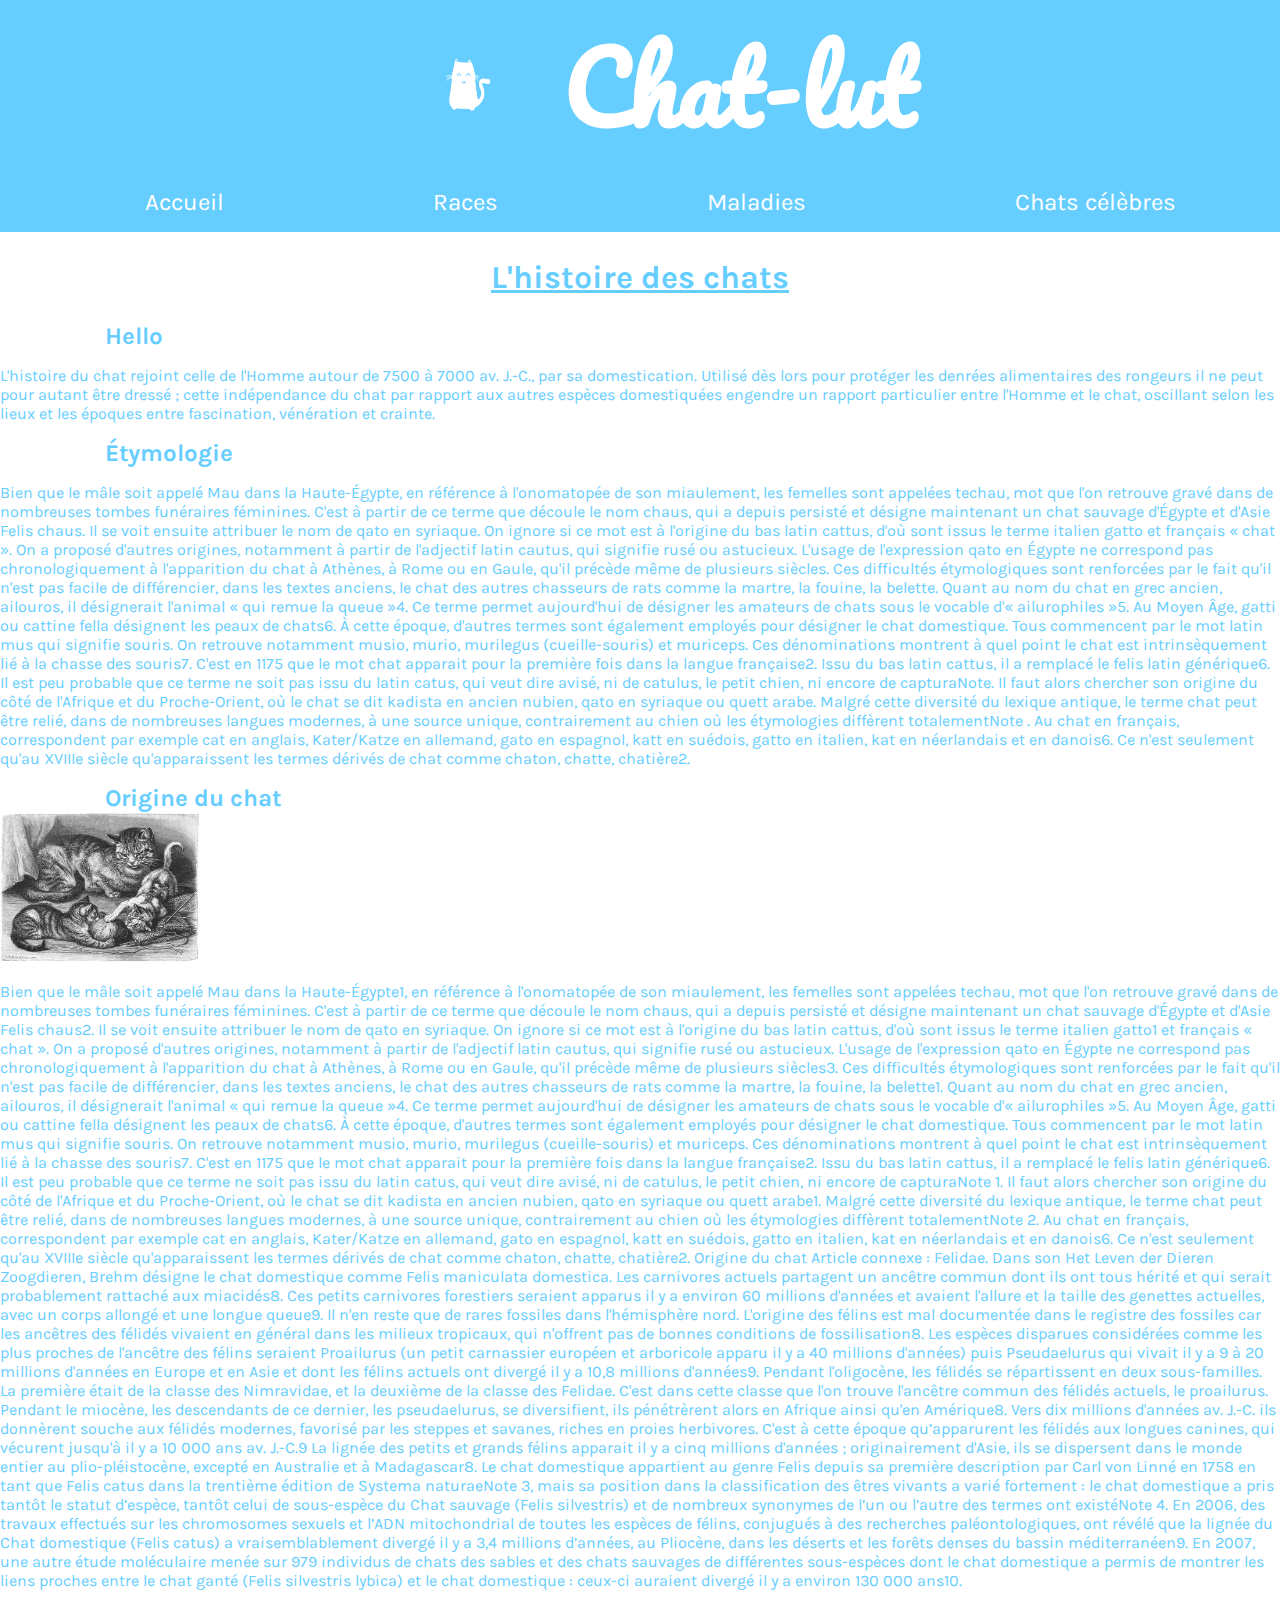
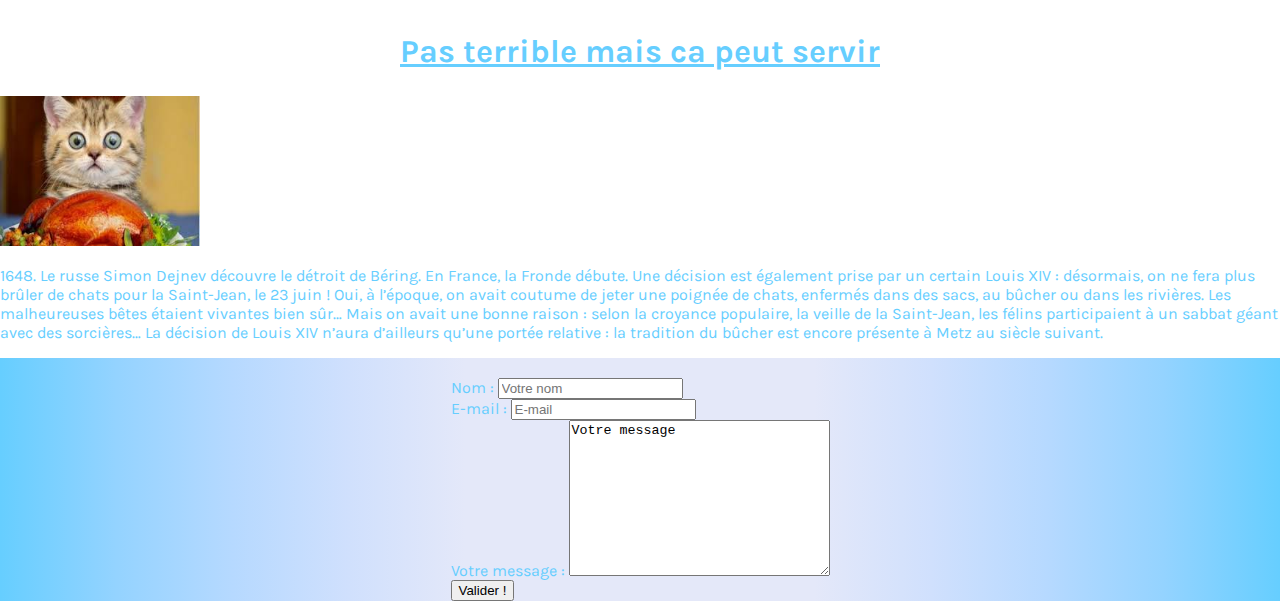
==== page-1.html @ 465e47fc "Working home" ====
<!DOCTYPE html>
<html lang="en">

<head>
    <meta charset="UTF-8">
    <meta name="viewport" content="width=device-width, initial-scale=1.0">
    <meta http-equiv="X-UA-Compatible" content="ie=edge">
    <title>Chat-lut Histoire</title>
    <link rel="stylesheet" href="main.css">
    <link href="https://fonts.googleapis.com/css?family=Karla|Pacifico" rel="stylesheet">
</head>

<body>

    <header>
        <div>
            <img src="images/banner.gif" alt="Chat qui dance">
        </div>
        <h1>Chat-lut</h1>
    </header>

    <nav>
        <ul class="menu">
            <li><a href="index.html">Accueil</a></li>
            <li><a href="page-2.html">Races</a></li>
            <li><a href="page-3.html">Maladies</a></li>
            <li><a href="page-4.html">Chats célèbres</a></li>
        </ul>
    </nav>

    <main class="main-page-1">
        <article>
            <h2>L'histoire des chats</h2>
            <h3>Hello</h3>
            <p>L'histoire du chat rejoint celle de l'Homme autour de 7500 à 7000 av. J.-C., par sa domestication.
                Utilisé dès lors pour protéger les denrées alimentaires des rongeurs il ne peut pour autant être dressé
                ; cette indépendance du chat par rapport aux autres espèces domestiquées engendre un rapport
                particulier entre l'Homme et le chat, oscillant selon les lieux et les époques entre fascination,
                vénération et crainte.</p>


            <h3>Étymologie</h3>
            <p>Bien que le mâle soit appelé Mau dans la Haute-Égypte, en référence à l'onomatopée de son miaulement,
                les femelles sont appelées techau, mot que l'on retrouve gravé dans de nombreuses tombes funéraires
                féminines. C'est à partir de ce terme que découle le nom chaus, qui a depuis persisté et désigne
                maintenant un chat sauvage d'Égypte et d'Asie Felis chaus.

                Il se voit ensuite attribuer le nom de qato en syriaque. On ignore si ce mot est à l'origine du bas
                latin cattus, d'où sont issus le terme italien gatto et français « chat ». On a proposé d'autres
                origines, notamment à partir de l'adjectif latin cautus, qui signifie rusé ou astucieux. L'usage de
                l'expression qato en Égypte ne correspond pas chronologiquement à l'apparition du chat à Athènes, à
                Rome ou en Gaule, qu'il précède même de plusieurs siècles. Ces difficultés étymologiques sont
                renforcées par le fait qu'il n'est pas facile de différencier, dans les textes anciens, le chat des
                autres chasseurs de rats comme la martre, la fouine, la belette.

                Quant au nom du chat en grec ancien, ailouros, il désignerait l'animal « qui remue la queue »4. Ce
                terme permet aujourd'hui de désigner les amateurs de chats sous le vocable d'« ailurophiles »5.

                Au Moyen Âge, gatti ou cattine fella désignent les peaux de chats6. À cette époque, d'autres termes
                sont également employés pour désigner le chat domestique. Tous commencent par le mot latin mus qui
                signifie souris. On retrouve notamment musio, murio, murilegus (cueille-souris) et muriceps. Ces
                dénominations montrent à quel point le chat est intrinsèquement lié à la chasse des souris7.

                C'est en 1175 que le mot chat apparait pour la première fois dans la langue française2. Issu du bas
                latin cattus, il a remplacé le felis latin générique6. Il est peu probable que ce terme ne soit pas
                issu du latin catus, qui veut dire avisé, ni de catulus, le petit chien, ni encore de capturaNote. Il
                faut alors chercher son origine du côté de l'Afrique et du Proche-Orient, où le chat se dit kadista en
                ancien nubien, qato en syriaque ou quett arabe.

                Malgré cette diversité du lexique antique, le terme chat peut être relié, dans de nombreuses langues
                modernes, à une source unique, contrairement au chien où les étymologies diffèrent totalementNote . Au
                chat en français, correspondent par exemple cat en anglais, Kater/Katze en allemand, gato en espagnol,
                katt en suédois, gatto en italien, kat en néerlandais et en danois6. Ce n'est seulement qu'au XVIIIe
                siècle qu'apparaissent les termes dérivés de chat comme chaton, chatte, chatière2. </p>


            <h3>Origine du chat</h3> <img src="images/origine-du-chat.jpg" alt="Les origine du chat">
            <p>Bien que le mâle soit appelé Mau dans la Haute-Égypte1, en référence à l'onomatopée de son miaulement,
                les femelles sont appelées techau, mot que l'on retrouve gravé dans de nombreuses tombes funéraires
                féminines. C'est à partir de ce terme que découle le nom chaus, qui a depuis persisté et désigne
                maintenant un chat sauvage d'Égypte et d'Asie Felis chaus2.

                Il se voit ensuite attribuer le nom de qato en syriaque. On ignore si ce mot est à l'origine du bas
                latin cattus, d'où sont issus le terme italien gatto1 et français « chat ». On a proposé d'autres
                origines, notamment à partir de l'adjectif latin cautus, qui signifie rusé ou astucieux. L'usage de
                l'expression qato en Égypte ne correspond pas chronologiquement à l'apparition du chat à Athènes, à
                Rome ou en Gaule, qu'il précède même de plusieurs siècles3. Ces difficultés étymologiques sont
                renforcées par le fait qu'il n'est pas facile de différencier, dans les textes anciens, le chat des
                autres chasseurs de rats comme la martre, la fouine, la belette1.

                Quant au nom du chat en grec ancien, ailouros, il désignerait l'animal « qui remue la queue »4. Ce
                terme permet aujourd'hui de désigner les amateurs de chats sous le vocable d'« ailurophiles »5.

                Au Moyen Âge, gatti ou cattine fella désignent les peaux de chats6. À cette époque, d'autres termes
                sont également employés pour désigner le chat domestique. Tous commencent par le mot latin mus qui
                signifie souris. On retrouve notamment musio, murio, murilegus (cueille-souris) et muriceps. Ces
                dénominations montrent à quel point le chat est intrinsèquement lié à la chasse des souris7.

                C'est en 1175 que le mot chat apparait pour la première fois dans la langue française2. Issu du bas
                latin cattus, il a remplacé le felis latin générique6. Il est peu probable que ce terme ne soit pas
                issu du latin catus, qui veut dire avisé, ni de catulus, le petit chien, ni encore de capturaNote 1. Il
                faut alors chercher son origine du côté de l'Afrique et du Proche-Orient, où le chat se dit kadista en
                ancien nubien, qato en syriaque ou quett arabe1.

                Malgré cette diversité du lexique antique, le terme chat peut être relié, dans de nombreuses langues
                modernes, à une source unique, contrairement au chien où les étymologies diffèrent totalementNote 2. Au
                chat en français, correspondent par exemple cat en anglais, Kater/Katze en allemand, gato en espagnol,
                katt en suédois, gatto en italien, kat en néerlandais et en danois6. Ce n'est seulement qu'au XVIIIe
                siècle qu'apparaissent les termes dérivés de chat comme chaton, chatte, chatière2.
                Origine du chat
                Article connexe : Felidae.
                Dans son Het Leven der Dieren Zoogdieren, Brehm désigne le chat domestique comme Felis maniculata
                domestica.

                Les carnivores actuels partagent un ancêtre commun dont ils ont tous hérité et qui serait probablement
                rattaché aux miacidés8. Ces petits carnivores forestiers seraient apparus il y a environ 60 millions
                d'années et avaient l'allure et la taille des genettes actuelles, avec un corps allongé et une longue
                queue9. Il n'en reste que de rares fossiles dans l'hémisphère nord.

                L'origine des félins est mal documentée dans le registre des fossiles car les ancêtres des félidés
                vivaient en général dans les milieux tropicaux, qui n'offrent pas de bonnes conditions de
                fossilisation8. Les espèces disparues considérées comme les plus proches de l'ancêtre des félins
                seraient Proailurus (un petit carnassier européen et arboricole apparu il y a 40 millions d'années)
                puis Pseudaelurus qui vivait il y a 9 à 20 millions d'années en Europe et en Asie et dont les félins
                actuels ont divergé il y a 10,8 millions d'années9.

                Pendant l'oligocène, les félidés se répartissent en deux sous-familles. La première était de la classe
                des Nimravidae, et la deuxième de la classe des Felidae. C'est dans cette classe que l'on trouve
                l'ancêtre commun des félidés actuels, le proailurus. Pendant le miocène, les descendants de ce dernier,
                les pseudaelurus, se diversifient, ils pénétrèrent alors en Afrique ainsi qu'en Amérique8.

                Vers dix millions d'années av. J.-C. ils donnèrent souche aux félidés modernes, favorisé par les
                steppes et savanes, riches en proies herbivores. C'est à cette époque qu’apparurent les félidés aux
                longues canines, qui vécurent jusqu'à il y a 10 000 ans av. J.-C.9 La lignée des petits et grands
                félins apparait il y a cinq millions d'années ; originairement d'Asie, ils se dispersent dans le monde
                entier au plio-pléistocène, excepté en Australie et à Madagascar8.

                Le chat domestique appartient au genre Felis depuis sa première description par Carl von Linné en 1758
                en tant que Felis catus dans la trentième édition de Systema naturaeNote 3, mais sa position dans la
                classification des êtres vivants a varié fortement : le chat domestique a pris tantôt le statut
                d’espèce, tantôt celui de sous-espèce du Chat sauvage (Felis silvestris) et de nombreux synonymes de
                l’un ou l’autre des termes ont existéNote 4.

                En 2006, des travaux effectués sur les chromosomes sexuels et l’ADN mitochondrial de toutes les espèces
                de félins, conjugués à des recherches paléontologiques, ont révélé que la lignée du Chat domestique
                (Felis catus) a vraisemblablement divergé il y a 3,4 millions d’années, au Pliocène, dans les déserts
                et les forêts denses du bassin méditerranéen9. En 2007, une autre étude moléculaire menée sur 979
                individus de chats des sables et des chats sauvages de différentes sous-espèces dont le chat domestique
                a permis de montrer les liens proches entre le chat ganté (Felis silvestris lybica) et le chat
                domestique : ceux-ci auraient divergé il y a environ 130 000 ans10.</p>
        </article>
        <aside>
            <h2>Pas terrible mais ca peut servir</h2>
            <img src="images/Suprise.jpeg" alt="Chat surpris">
            <p>1648. Le russe Simon Dejnev découvre le détroit de Béring. En France, la Fronde débute. Une décision est
                également prise par un certain Louis XIV : désormais, on ne fera plus brûler de chats pour la
                Saint-Jean, le 23 juin !

                Oui, à l’époque, on avait coutume de jeter une poignée de chats, enfermés dans des sacs, au bûcher ou
                dans les rivières. Les malheureuses bêtes étaient vivantes bien sûr… Mais on avait une bonne raison :
                selon la croyance populaire, la veille de la Saint-Jean, les félins participaient à un sabbat géant
                avec des sorcières… La décision de Louis XIV n’aura d’ailleurs qu’une portée relative : la tradition du
                bûcher est encore présente à Metz au siècle suivant.</p>
        </aside>
    </main>

    <footer>
        <form action="contact">

            <div>
                <label for="name">Nom :</label>
                <input type="text" id="name" placeholder="Votre nom" required>
            </div>

            <div>
                <label for="email">E-mail :</label>
                <input type="text" id="email" placeholder="E-mail" required>
            </div>

            <div>
                <label for="text">Votre message :</label>
                <textarea name="" id="text" cols="30" rows="10">Votre message</textarea>
            </div>

            <div>
                <input type="button" value="Valider !">
            </div>

        </form>

    </footer>

</body>

</html>
---- main.css ----
@import 'base.css';
@import 'layout.css';
@import 'head.css';
@import 'index.css';
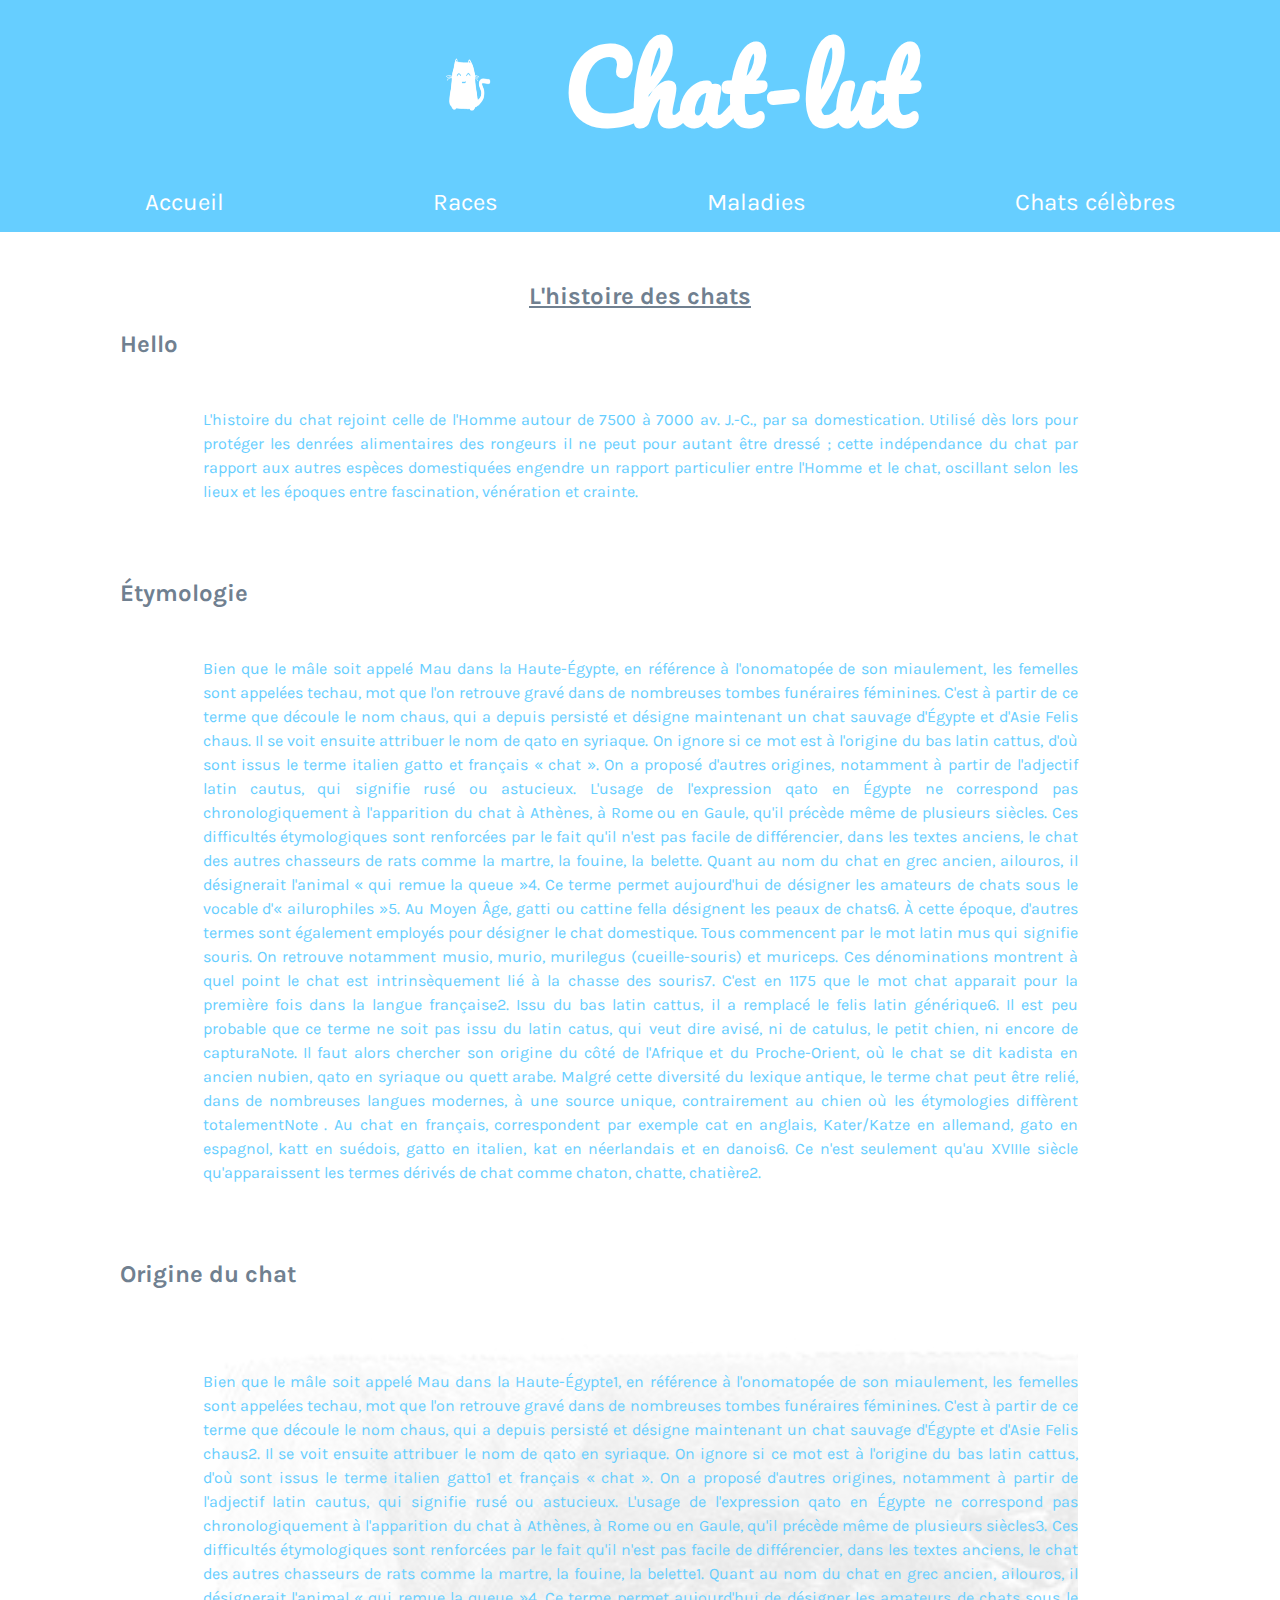
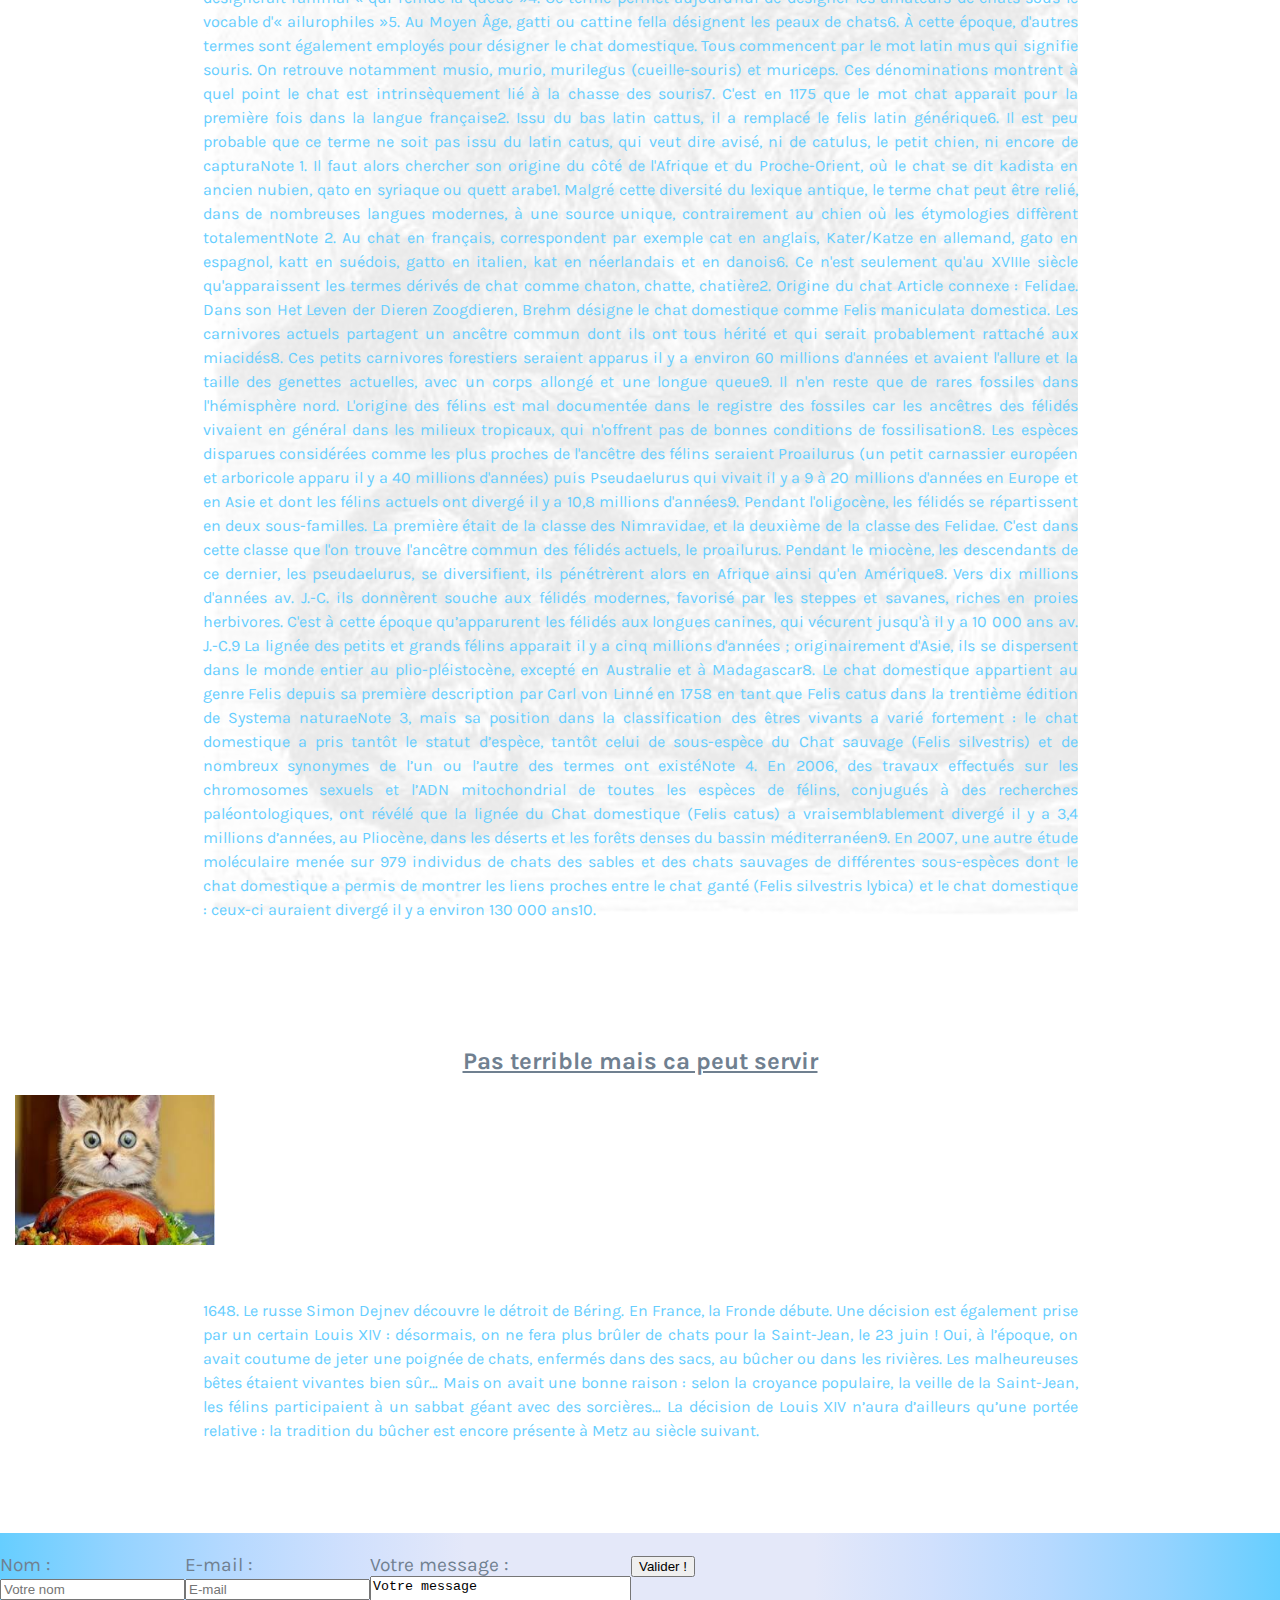
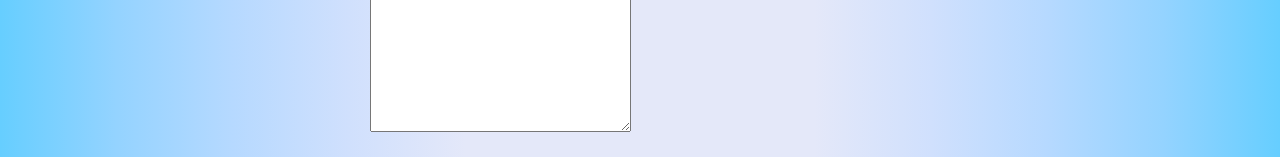
==== commit d7322f43: "story" ====
--- a/page-1.html
+++ b/page-1.html
@@ -74,81 +74,105 @@
                 siècle qu'apparaissent les termes dérivés de chat comme chaton, chatte, chatière2. </p>
 
 
-            <h3>Origine du chat</h3> <img src="images/origine-du-chat.jpg" alt="Les origine du chat">
-            <p>Bien que le mâle soit appelé Mau dans la Haute-Égypte1, en référence à l'onomatopée de son miaulement,
-                les femelles sont appelées techau, mot que l'on retrouve gravé dans de nombreuses tombes funéraires
-                féminines. C'est à partir de ce terme que découle le nom chaus, qui a depuis persisté et désigne
-                maintenant un chat sauvage d'Égypte et d'Asie Felis chaus2.
-
-                Il se voit ensuite attribuer le nom de qato en syriaque. On ignore si ce mot est à l'origine du bas
-                latin cattus, d'où sont issus le terme italien gatto1 et français « chat ». On a proposé d'autres
-                origines, notamment à partir de l'adjectif latin cautus, qui signifie rusé ou astucieux. L'usage de
-                l'expression qato en Égypte ne correspond pas chronologiquement à l'apparition du chat à Athènes, à
-                Rome ou en Gaule, qu'il précède même de plusieurs siècles3. Ces difficultés étymologiques sont
-                renforcées par le fait qu'il n'est pas facile de différencier, dans les textes anciens, le chat des
-                autres chasseurs de rats comme la martre, la fouine, la belette1.
-
-                Quant au nom du chat en grec ancien, ailouros, il désignerait l'animal « qui remue la queue »4. Ce
-                terme permet aujourd'hui de désigner les amateurs de chats sous le vocable d'« ailurophiles »5.
-
-                Au Moyen Âge, gatti ou cattine fella désignent les peaux de chats6. À cette époque, d'autres termes
-                sont également employés pour désigner le chat domestique. Tous commencent par le mot latin mus qui
-                signifie souris. On retrouve notamment musio, murio, murilegus (cueille-souris) et muriceps. Ces
-                dénominations montrent à quel point le chat est intrinsèquement lié à la chasse des souris7.
-
-                C'est en 1175 que le mot chat apparait pour la première fois dans la langue française2. Issu du bas
-                latin cattus, il a remplacé le felis latin générique6. Il est peu probable que ce terme ne soit pas
-                issu du latin catus, qui veut dire avisé, ni de catulus, le petit chien, ni encore de capturaNote 1. Il
-                faut alors chercher son origine du côté de l'Afrique et du Proche-Orient, où le chat se dit kadista en
-                ancien nubien, qato en syriaque ou quett arabe1.
-
-                Malgré cette diversité du lexique antique, le terme chat peut être relié, dans de nombreuses langues
-                modernes, à une source unique, contrairement au chien où les étymologies diffèrent totalementNote 2. Au
-                chat en français, correspondent par exemple cat en anglais, Kater/Katze en allemand, gato en espagnol,
-                katt en suédois, gatto en italien, kat en néerlandais et en danois6. Ce n'est seulement qu'au XVIIIe
-                siècle qu'apparaissent les termes dérivés de chat comme chaton, chatte, chatière2.
-                Origine du chat
-                Article connexe : Felidae.
-                Dans son Het Leven der Dieren Zoogdieren, Brehm désigne le chat domestique comme Felis maniculata
-                domestica.
-
-                Les carnivores actuels partagent un ancêtre commun dont ils ont tous hérité et qui serait probablement
-                rattaché aux miacidés8. Ces petits carnivores forestiers seraient apparus il y a environ 60 millions
-                d'années et avaient l'allure et la taille des genettes actuelles, avec un corps allongé et une longue
-                queue9. Il n'en reste que de rares fossiles dans l'hémisphère nord.
-
-                L'origine des félins est mal documentée dans le registre des fossiles car les ancêtres des félidés
-                vivaient en général dans les milieux tropicaux, qui n'offrent pas de bonnes conditions de
-                fossilisation8. Les espèces disparues considérées comme les plus proches de l'ancêtre des félins
-                seraient Proailurus (un petit carnassier européen et arboricole apparu il y a 40 millions d'années)
-                puis Pseudaelurus qui vivait il y a 9 à 20 millions d'années en Europe et en Asie et dont les félins
-                actuels ont divergé il y a 10,8 millions d'années9.
-
-                Pendant l'oligocène, les félidés se répartissent en deux sous-familles. La première était de la classe
-                des Nimravidae, et la deuxième de la classe des Felidae. C'est dans cette classe que l'on trouve
-                l'ancêtre commun des félidés actuels, le proailurus. Pendant le miocène, les descendants de ce dernier,
-                les pseudaelurus, se diversifient, ils pénétrèrent alors en Afrique ainsi qu'en Amérique8.
-
-                Vers dix millions d'années av. J.-C. ils donnèrent souche aux félidés modernes, favorisé par les
-                steppes et savanes, riches en proies herbivores. C'est à cette époque qu’apparurent les félidés aux
-                longues canines, qui vécurent jusqu'à il y a 10 000 ans av. J.-C.9 La lignée des petits et grands
-                félins apparait il y a cinq millions d'années ; originairement d'Asie, ils se dispersent dans le monde
-                entier au plio-pléistocène, excepté en Australie et à Madagascar8.
-
-                Le chat domestique appartient au genre Felis depuis sa première description par Carl von Linné en 1758
-                en tant que Felis catus dans la trentième édition de Systema naturaeNote 3, mais sa position dans la
-                classification des êtres vivants a varié fortement : le chat domestique a pris tantôt le statut
-                d’espèce, tantôt celui de sous-espèce du Chat sauvage (Felis silvestris) et de nombreux synonymes de
-                l’un ou l’autre des termes ont existéNote 4.
-
-                En 2006, des travaux effectués sur les chromosomes sexuels et l’ADN mitochondrial de toutes les espèces
-                de félins, conjugués à des recherches paléontologiques, ont révélé que la lignée du Chat domestique
-                (Felis catus) a vraisemblablement divergé il y a 3,4 millions d’années, au Pliocène, dans les déserts
-                et les forêts denses du bassin méditerranéen9. En 2007, une autre étude moléculaire menée sur 979
-                individus de chats des sables et des chats sauvages de différentes sous-espèces dont le chat domestique
-                a permis de montrer les liens proches entre le chat ganté (Felis silvestris lybica) et le chat
-                domestique : ceux-ci auraient divergé il y a environ 130 000 ans10.</p>
+            <h3>Origine du chat</h3>
+            <div class="origin">
+                <p >Bien que le mâle soit appelé Mau dans la Haute-Égypte1, en référence à l'onomatopée
+                    de son miaulement,
+                    les femelles sont appelées techau, mot que l'on retrouve gravé dans de nombreuses tombes funéraires
+                    féminines. C'est à partir de ce terme que découle le nom chaus, qui a depuis persisté et désigne
+                    maintenant un chat sauvage d'Égypte et d'Asie Felis chaus2.
+
+                    Il se voit ensuite attribuer le nom de qato en syriaque. On ignore si ce mot est à l'origine du bas
+                    latin cattus, d'où sont issus le terme italien gatto1 et français « chat ». On a proposé d'autres
+                    origines, notamment à partir de l'adjectif latin cautus, qui signifie rusé ou astucieux. L'usage de
+                    l'expression qato en Égypte ne correspond pas chronologiquement à l'apparition du chat à Athènes, à
+                    Rome ou en Gaule, qu'il précède même de plusieurs siècles3. Ces difficultés étymologiques sont
+                    renforcées par le fait qu'il n'est pas facile de différencier, dans les textes anciens, le chat des
+                    autres chasseurs de rats comme la martre, la fouine, la belette1.
+
+                    Quant au nom du chat en grec ancien, ailouros, il désignerait l'animal « qui remue la queue »4. Ce
+                    terme permet aujourd'hui de désigner les amateurs de chats sous le vocable d'« ailurophiles »5.
+
+                    Au Moyen Âge, gatti ou cattine fella désignent les peaux de chats6. À cette époque, d'autres termes
+                    sont également employés pour désigner le chat domestique. Tous commencent par le mot latin mus qui
+                    signifie souris. On retrouve notamment musio, murio, murilegus (cueille-souris) et muriceps. Ces
+                    dénominations montrent à quel point le chat est intrinsèquement lié à la chasse des souris7.
+
+                    C'est en 1175 que le mot chat apparait pour la première fois dans la langue française2. Issu du bas
+                    latin cattus, il a remplacé le felis latin générique6. Il est peu probable que ce terme ne soit pas
+                    issu du latin catus, qui veut dire avisé, ni de catulus, le petit chien, ni encore de capturaNote
+                    1. Il
+                    faut alors chercher son origine du côté de l'Afrique et du Proche-Orient, où le chat se dit kadista
+                    en
+                    ancien nubien, qato en syriaque ou quett arabe1.
+
+                    Malgré cette diversité du lexique antique, le terme chat peut être relié, dans de nombreuses
+                    langues
+                    modernes, à une source unique, contrairement au chien où les étymologies diffèrent totalementNote
+                    2. Au
+                    chat en français, correspondent par exemple cat en anglais, Kater/Katze en allemand, gato en
+                    espagnol,
+                    katt en suédois, gatto en italien, kat en néerlandais et en danois6. Ce n'est seulement qu'au
+                    XVIIIe
+                    siècle qu'apparaissent les termes dérivés de chat comme chaton, chatte, chatière2.
+                    Origine du chat
+                    Article connexe : Felidae.
+                    Dans son Het Leven der Dieren Zoogdieren, Brehm désigne le chat domestique comme Felis maniculata
+                    domestica.
+
+                    Les carnivores actuels partagent un ancêtre commun dont ils ont tous hérité et qui serait
+                    probablement
+                    rattaché aux miacidés8. Ces petits carnivores forestiers seraient apparus il y a environ 60
+                    millions
+                    d'années et avaient l'allure et la taille des genettes actuelles, avec un corps allongé et une
+                    longue
+                    queue9. Il n'en reste que de rares fossiles dans l'hémisphère nord.
+
+                    L'origine des félins est mal documentée dans le registre des fossiles car les ancêtres des félidés
+                    vivaient en général dans les milieux tropicaux, qui n'offrent pas de bonnes conditions de
+                    fossilisation8. Les espèces disparues considérées comme les plus proches de l'ancêtre des félins
+                    seraient Proailurus (un petit carnassier européen et arboricole apparu il y a 40 millions d'années)
+                    puis Pseudaelurus qui vivait il y a 9 à 20 millions d'années en Europe et en Asie et dont les
+                    félins
+                    actuels ont divergé il y a 10,8 millions d'années9.
+
+                    Pendant l'oligocène, les félidés se répartissent en deux sous-familles. La première était de la
+                    classe
+                    des Nimravidae, et la deuxième de la classe des Felidae. C'est dans cette classe que l'on trouve
+                    l'ancêtre commun des félidés actuels, le proailurus. Pendant le miocène, les descendants de ce
+                    dernier,
+                    les pseudaelurus, se diversifient, ils pénétrèrent alors en Afrique ainsi qu'en Amérique8.
+
+                    Vers dix millions d'années av. J.-C. ils donnèrent souche aux félidés modernes, favorisé par les
+                    steppes et savanes, riches en proies herbivores. C'est à cette époque qu’apparurent les félidés aux
+                    longues canines, qui vécurent jusqu'à il y a 10 000 ans av. J.-C.9 La lignée des petits et grands
+                    félins apparait il y a cinq millions d'années ; originairement d'Asie, ils se dispersent dans le
+                    monde
+                    entier au plio-pléistocène, excepté en Australie et à Madagascar8.
+
+                    Le chat domestique appartient au genre Felis depuis sa première description par Carl von Linné en
+                    1758
+                    en tant que Felis catus dans la trentième édition de Systema naturaeNote 3, mais sa position dans
+                    la
+                    classification des êtres vivants a varié fortement : le chat domestique a pris tantôt le statut
+                    d’espèce, tantôt celui de sous-espèce du Chat sauvage (Felis silvestris) et de nombreux synonymes
+                    de
+                    l’un ou l’autre des termes ont existéNote 4.
+
+                    En 2006, des travaux effectués sur les chromosomes sexuels et l’ADN mitochondrial de toutes les
+                    espèces
+                    de félins, conjugués à des recherches paléontologiques, ont révélé que la lignée du Chat domestique
+                    (Felis catus) a vraisemblablement divergé il y a 3,4 millions d’années, au Pliocène, dans les
+                    déserts
+                    et les forêts denses du bassin méditerranéen9. En 2007, une autre étude moléculaire menée sur 979
+                    individus de chats des sables et des chats sauvages de différentes sous-espèces dont le chat
+                    domestique
+                    a permis de montrer les liens proches entre le chat ganté (Felis silvestris lybica) et le chat
+                    domestique : ceux-ci auraient divergé il y a environ 130 000 ans10.
+                    <!-- <img src="images/origine-du-chat.jpg" alt="Les origine du chat"></p> -->
+            </div>
         </article>
+
         <aside>
             <h2>Pas terrible mais ca peut servir</h2>
             <img src="images/Suprise.jpeg" alt="Chat surpris">
--- a/main.css
+++ b/main.css
@@ -1,4 +1,6 @@
 @import 'base.css';
 @import 'layout.css';
 @import 'head.css';
-@import 'index.css';+@import 'index.css';
+@import 'footer.css';
+@import 'page1.css';
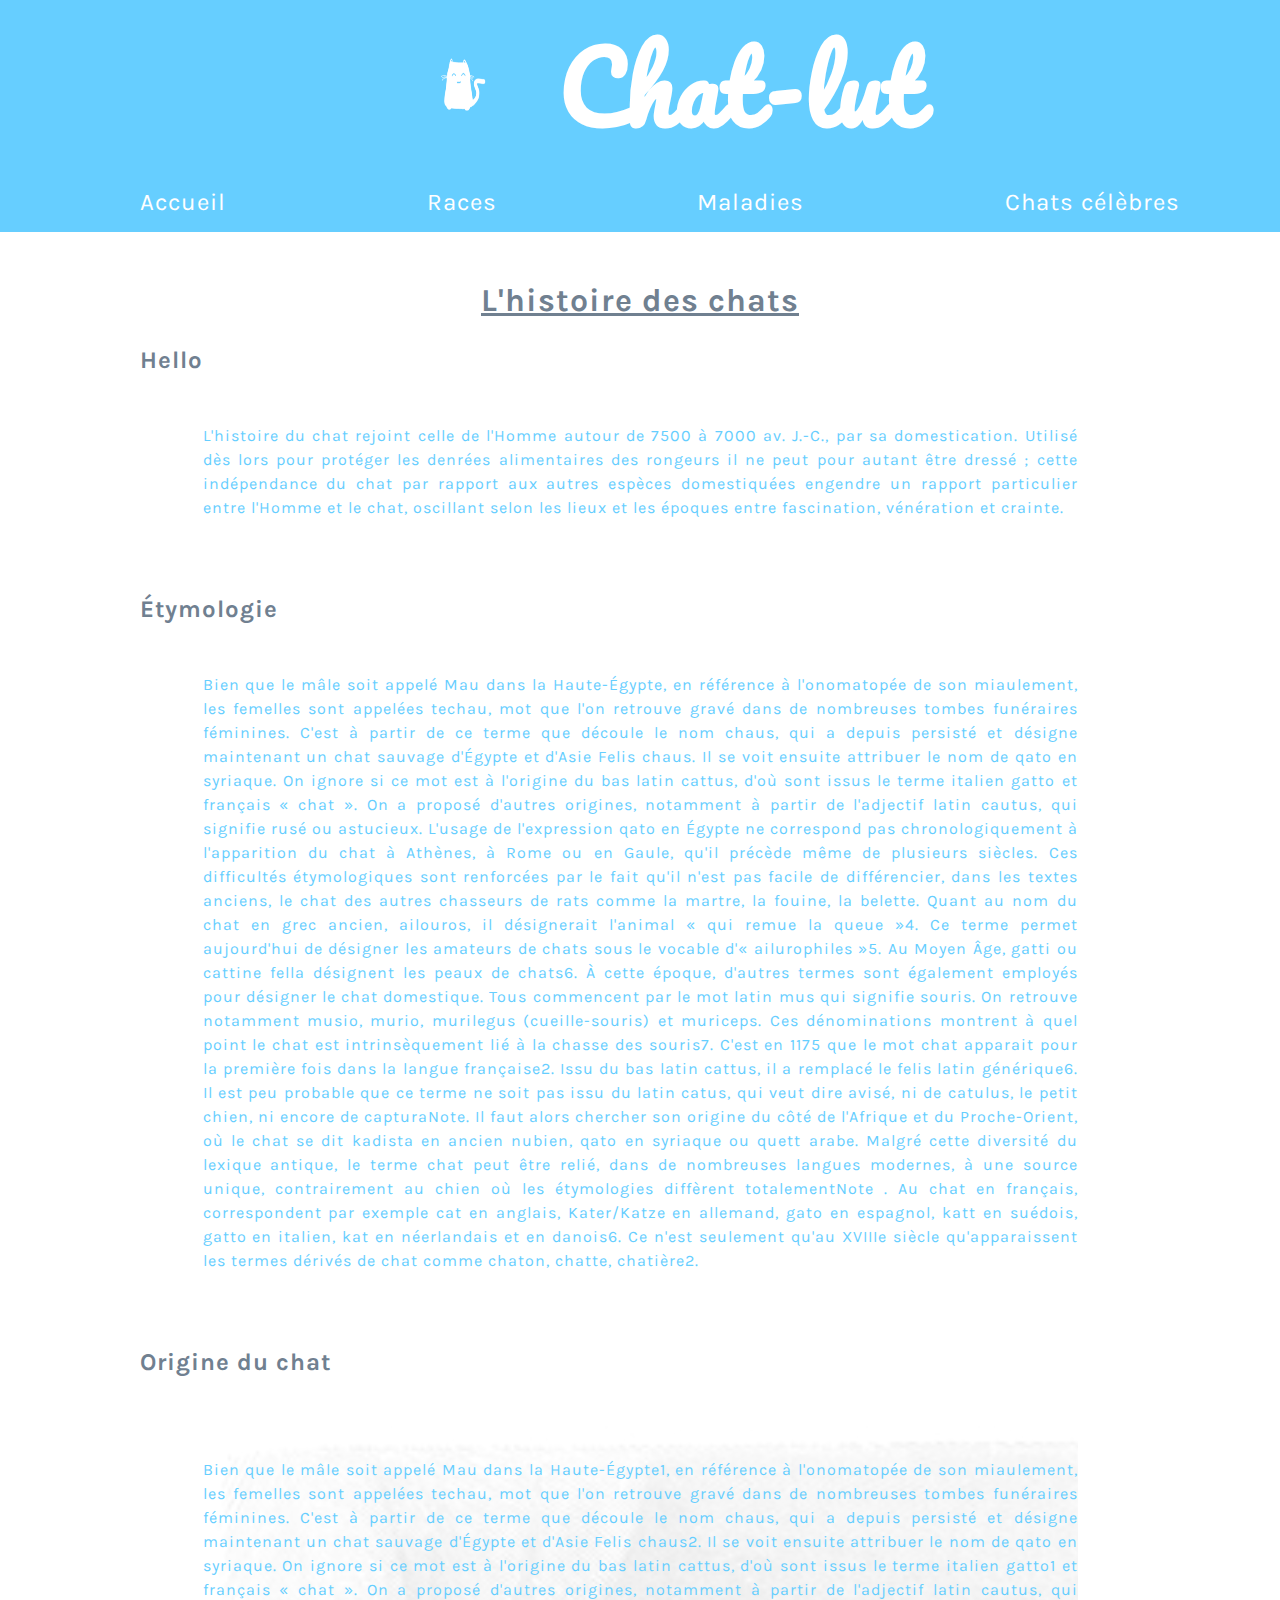
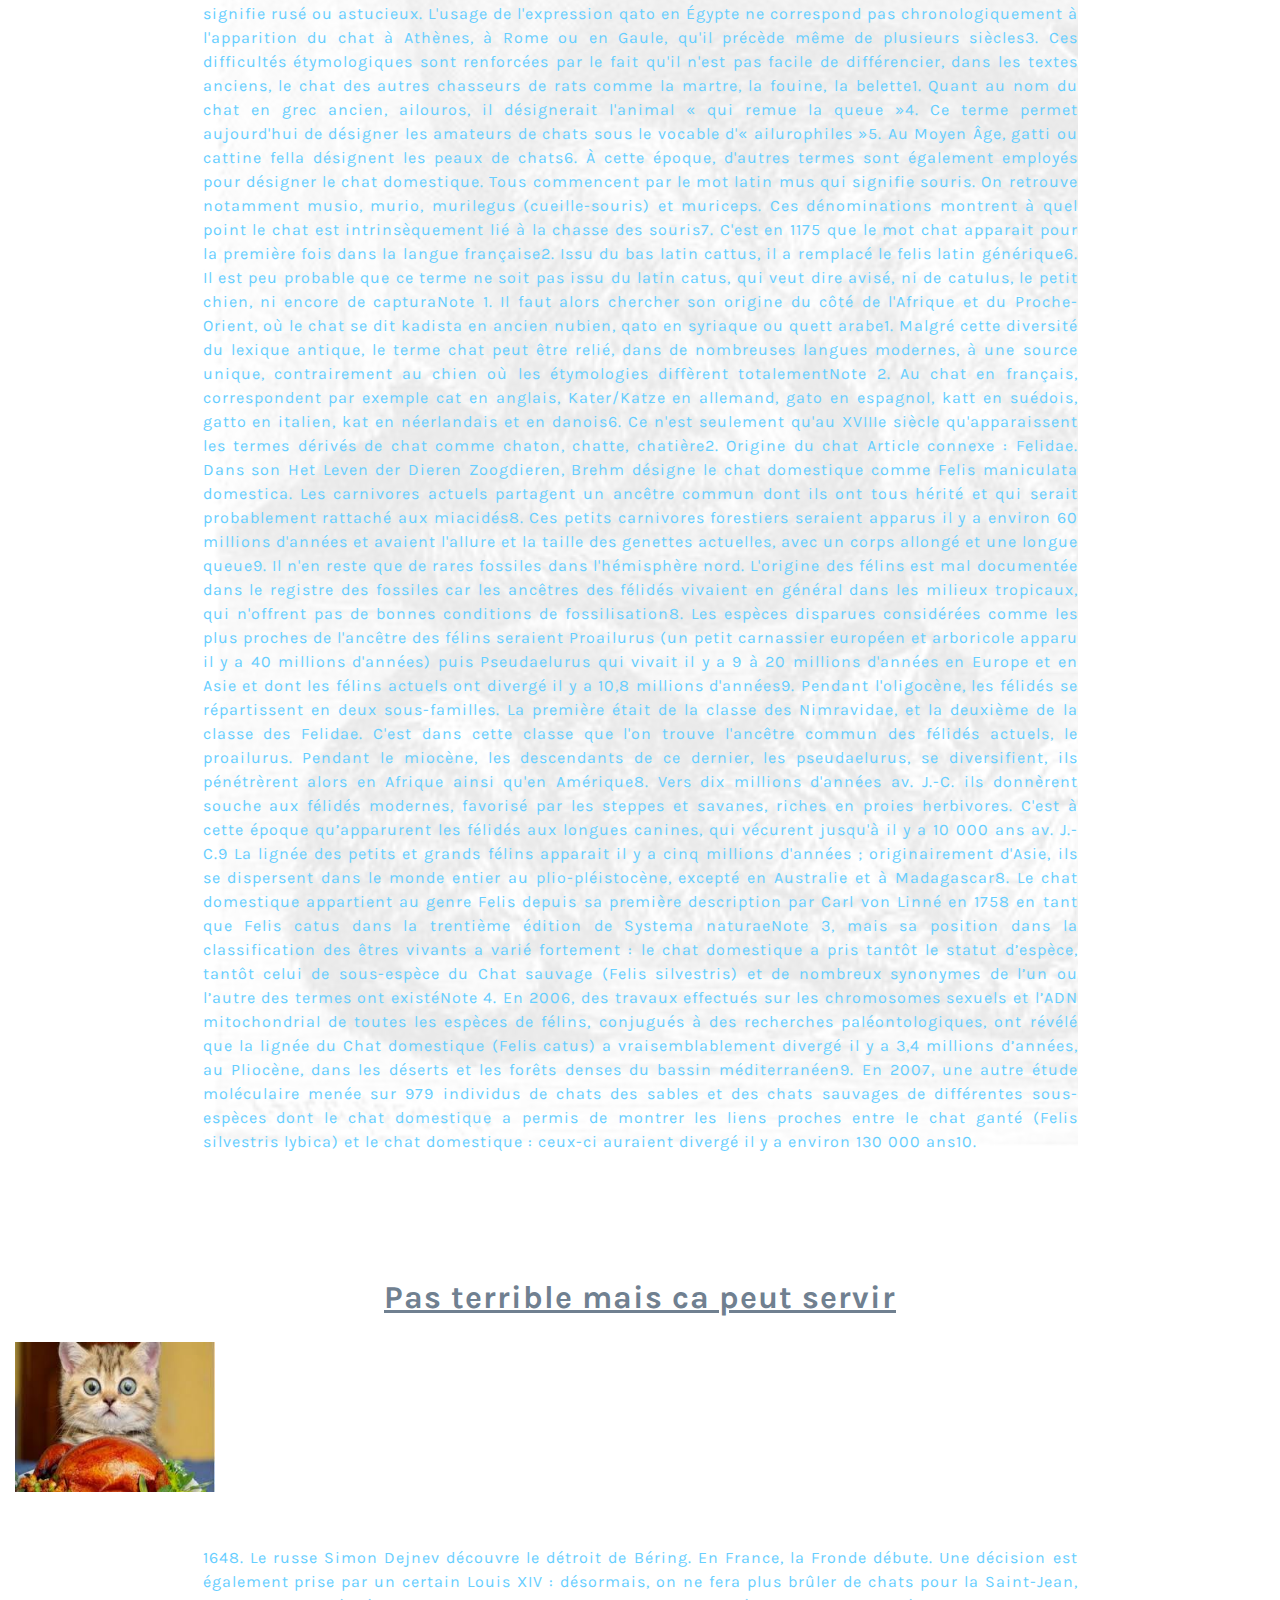
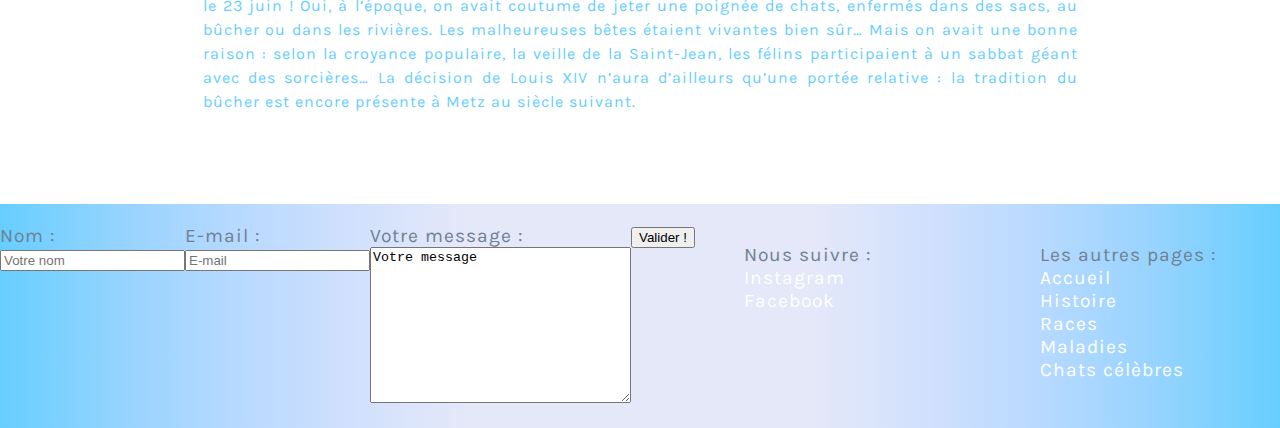
==== commit 7bcf749f: "Footer page" ====
--- a/page-1.html
+++ b/page-1.html
@@ -76,7 +76,7 @@
 
             <h3>Origine du chat</h3>
             <div class="origin">
-                <p >Bien que le mâle soit appelé Mau dans la Haute-Égypte1, en référence à l'onomatopée
+                <p>Bien que le mâle soit appelé Mau dans la Haute-Égypte1, en référence à l'onomatopée
                     de son miaulement,
                     les femelles sont appelées techau, mot que l'on retrouve gravé dans de nombreuses tombes funéraires
                     féminines. C'est à partir de ce terme que découle le nom chaus, qui a depuis persisté et désigne
@@ -211,7 +211,19 @@
             </div>
 
         </form>
-
+        <div class="contact">
+            <ul>Nous suivre :
+                <li><a href="http://1.bp.blogspot.com/-YZcrMvELax8/VlDjiCfJDBI/AAAAAAAABG0/SMdg5wE6UiY/s400-h300-a/Cats%2BGifs%2Bwww.LordAriesCat.com%2B10.gif">Instagram</a></li>
+                <li><a href="https://media.giphy.com/media/czhp123dcmKFG/giphy.gif">Facebook</a></li>
+            </ul>
+            <ul> Les autres pages :
+                <li><a href="index.css">Accueil</a></li>
+                <li><a href="page-1.html">Histoire</a></li>
+                <li><a href="page-2.html">Races</a></li>
+                <li><a href="page-3.html">Maladies</a></li>
+                <li><a href="page-4.html">Chats célèbres</a></li>
+            </ul>
+        </div>
     </footer>
 
 </body>
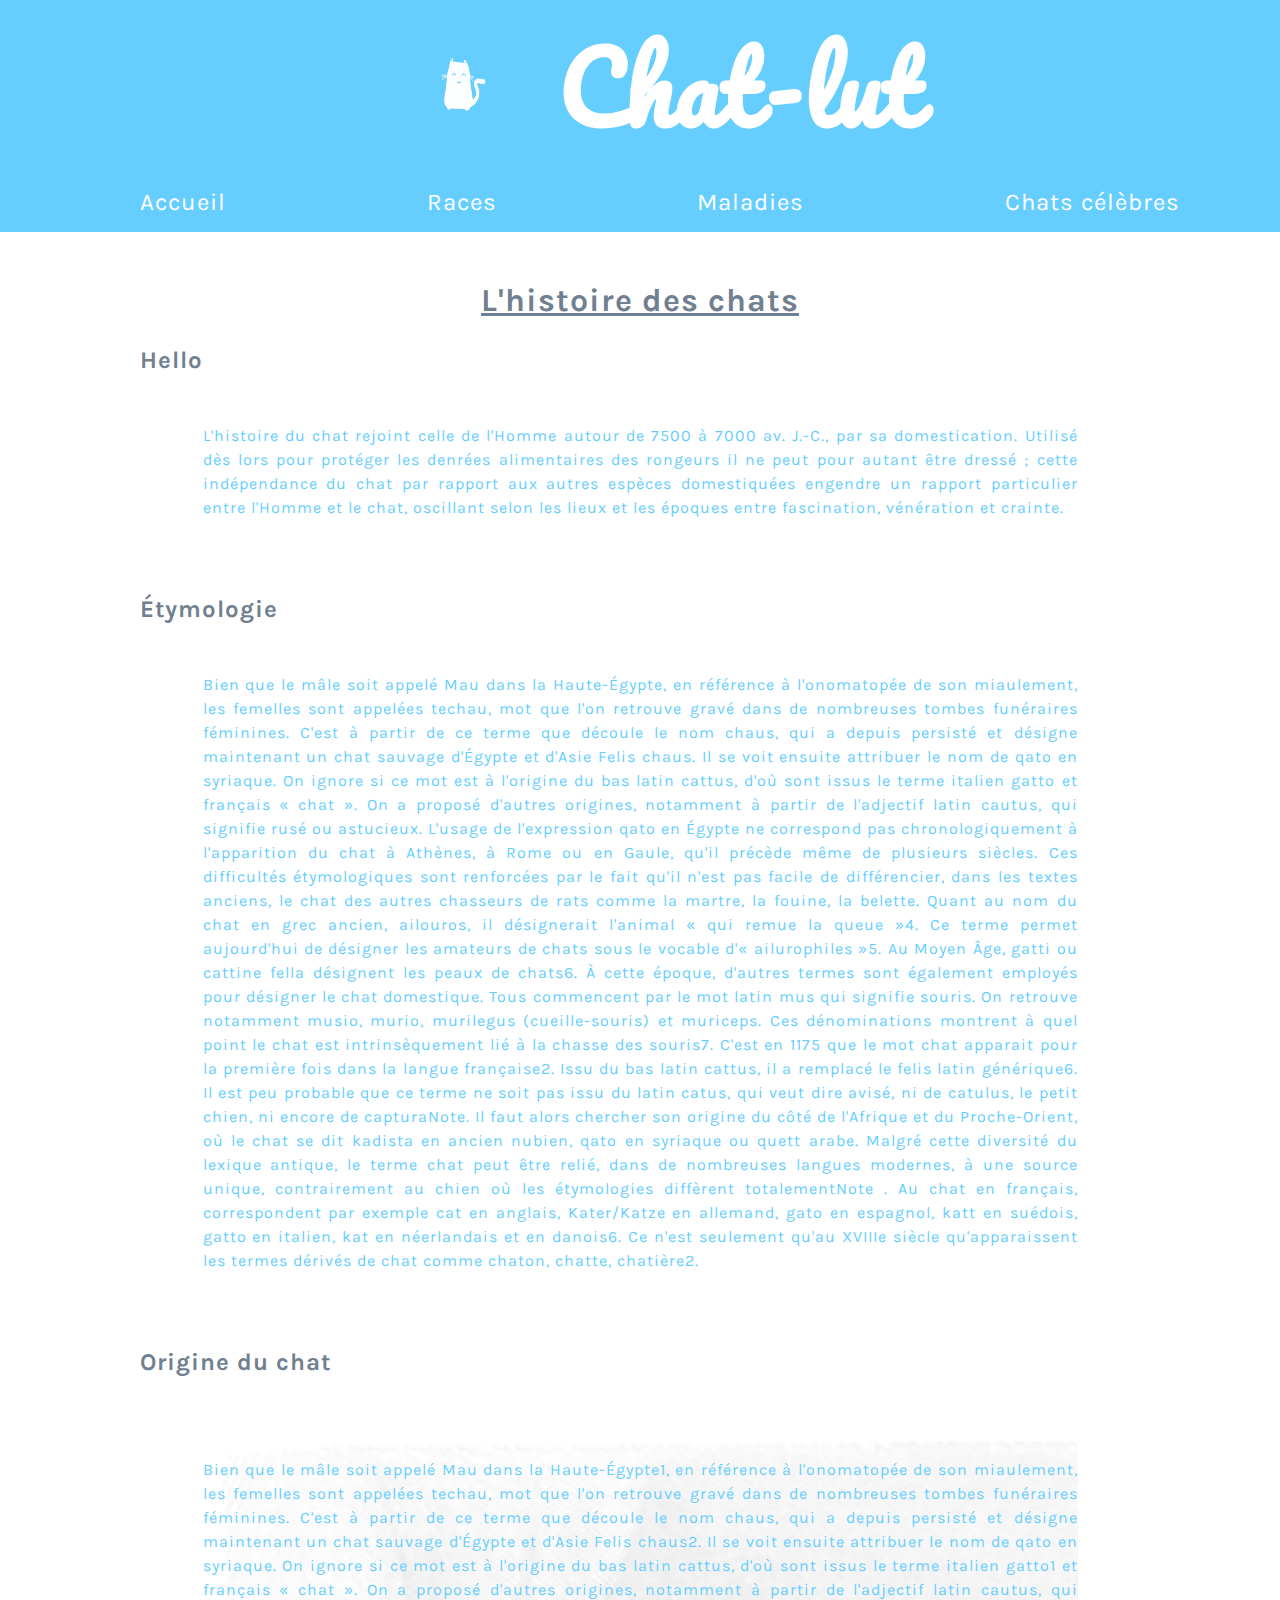
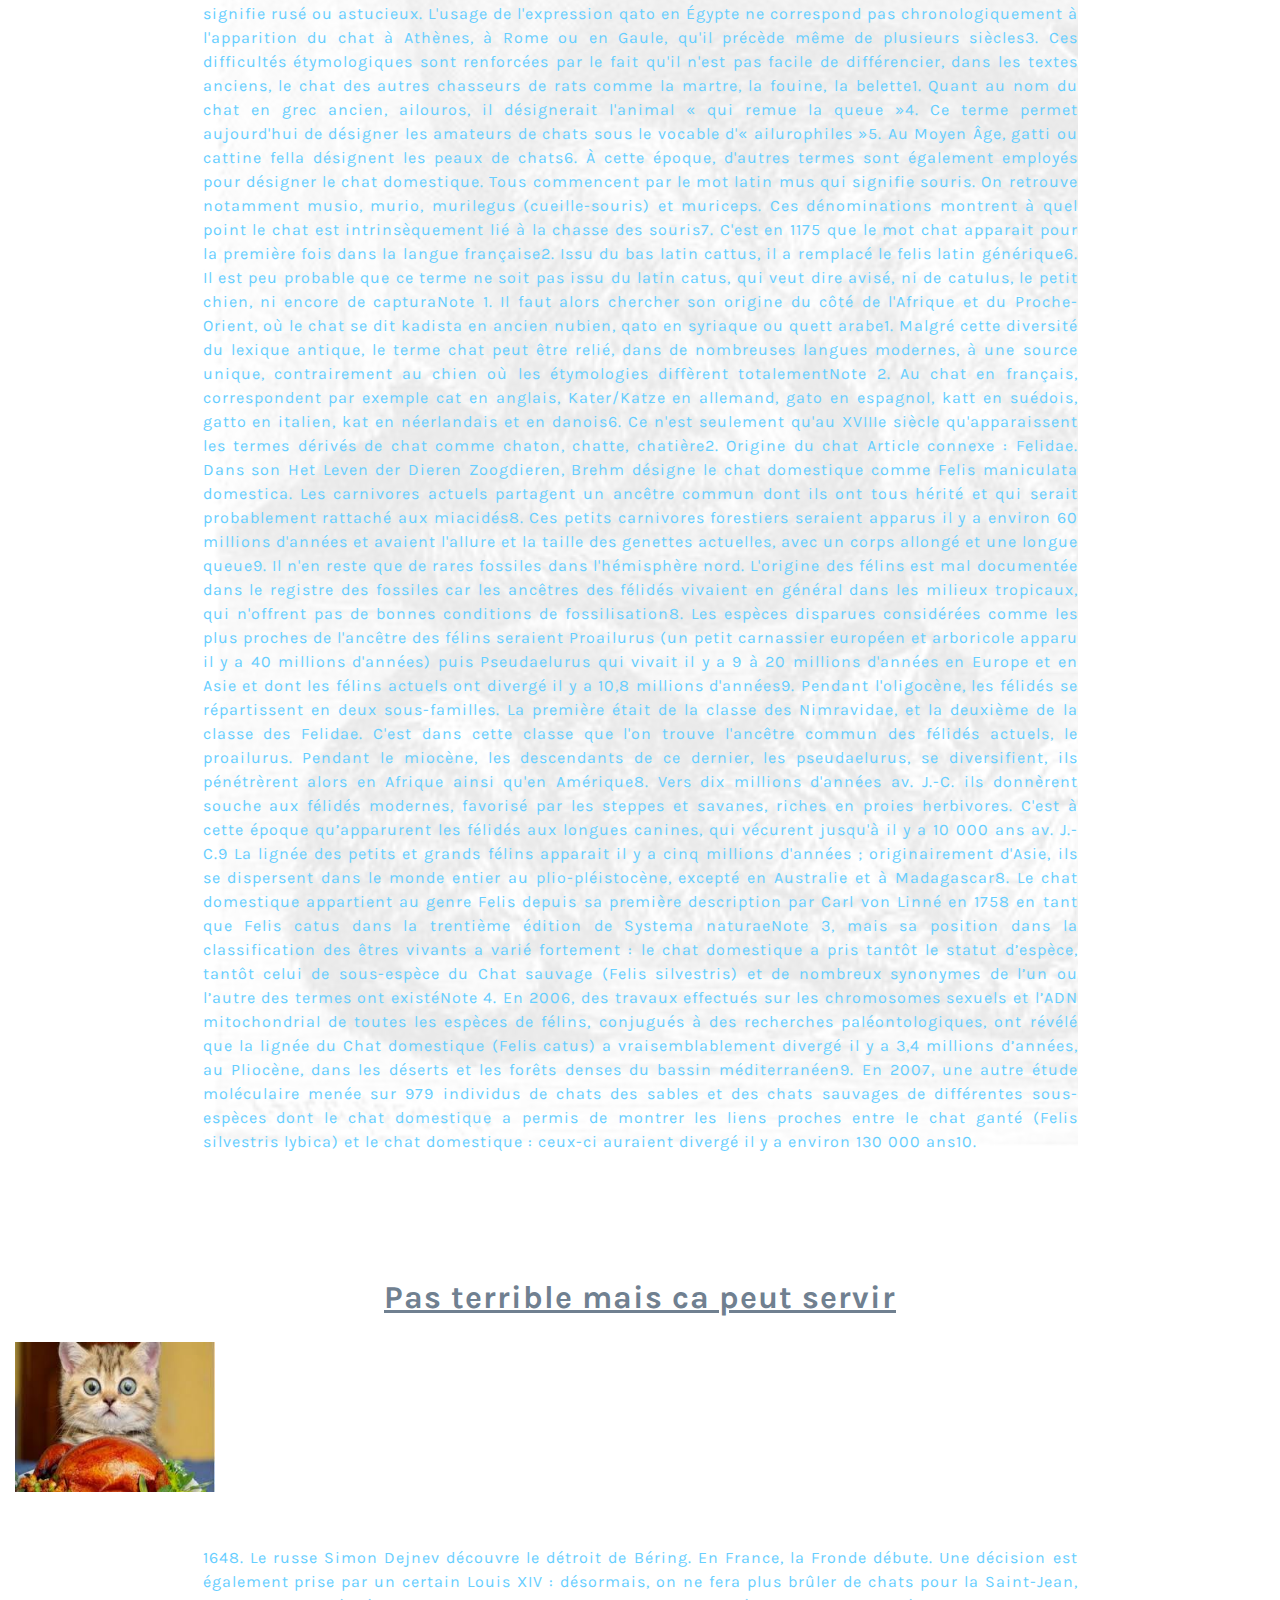
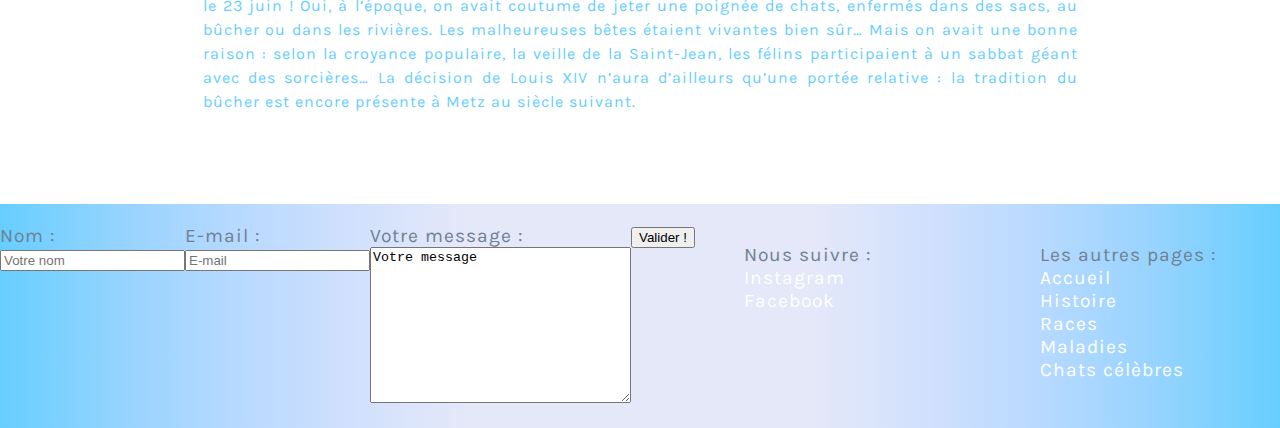
==== commit fd2a2cad: "liens accueil" ====
--- a/page-1.html
+++ b/page-1.html
@@ -12,12 +12,14 @@
 
 <body>
 
-    <header>
-        <div>
-            <img src="images/banner.gif" alt="Chat qui dance">
-        </div>
-        <h1>Chat-lut</h1>
-    </header>
+    <a href="index.html">
+        <header>
+            <div>
+                <img src="images/banner.gif" alt="Chat qui dance">
+            </div>
+            <h1>Chat-lut</h1>
+        </header>
+    </a>
 
     <nav>
         <ul class="menu">
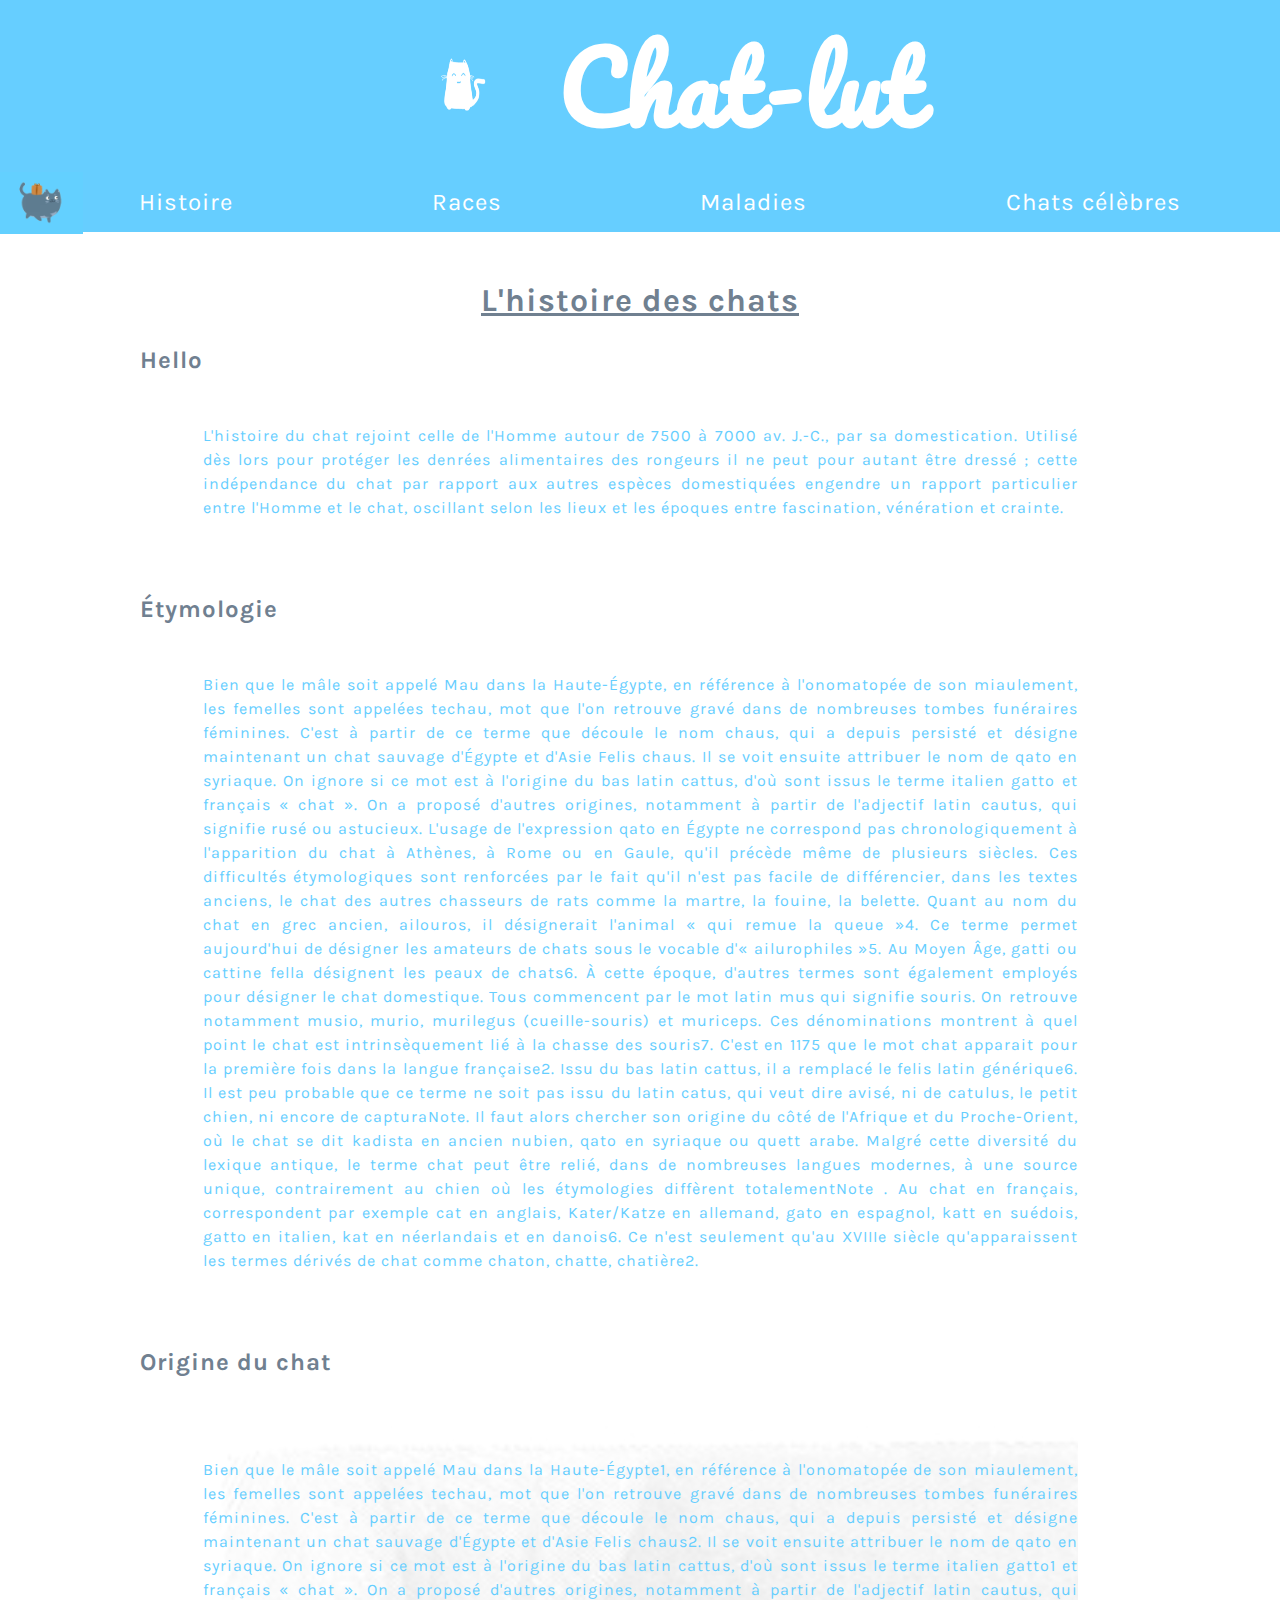
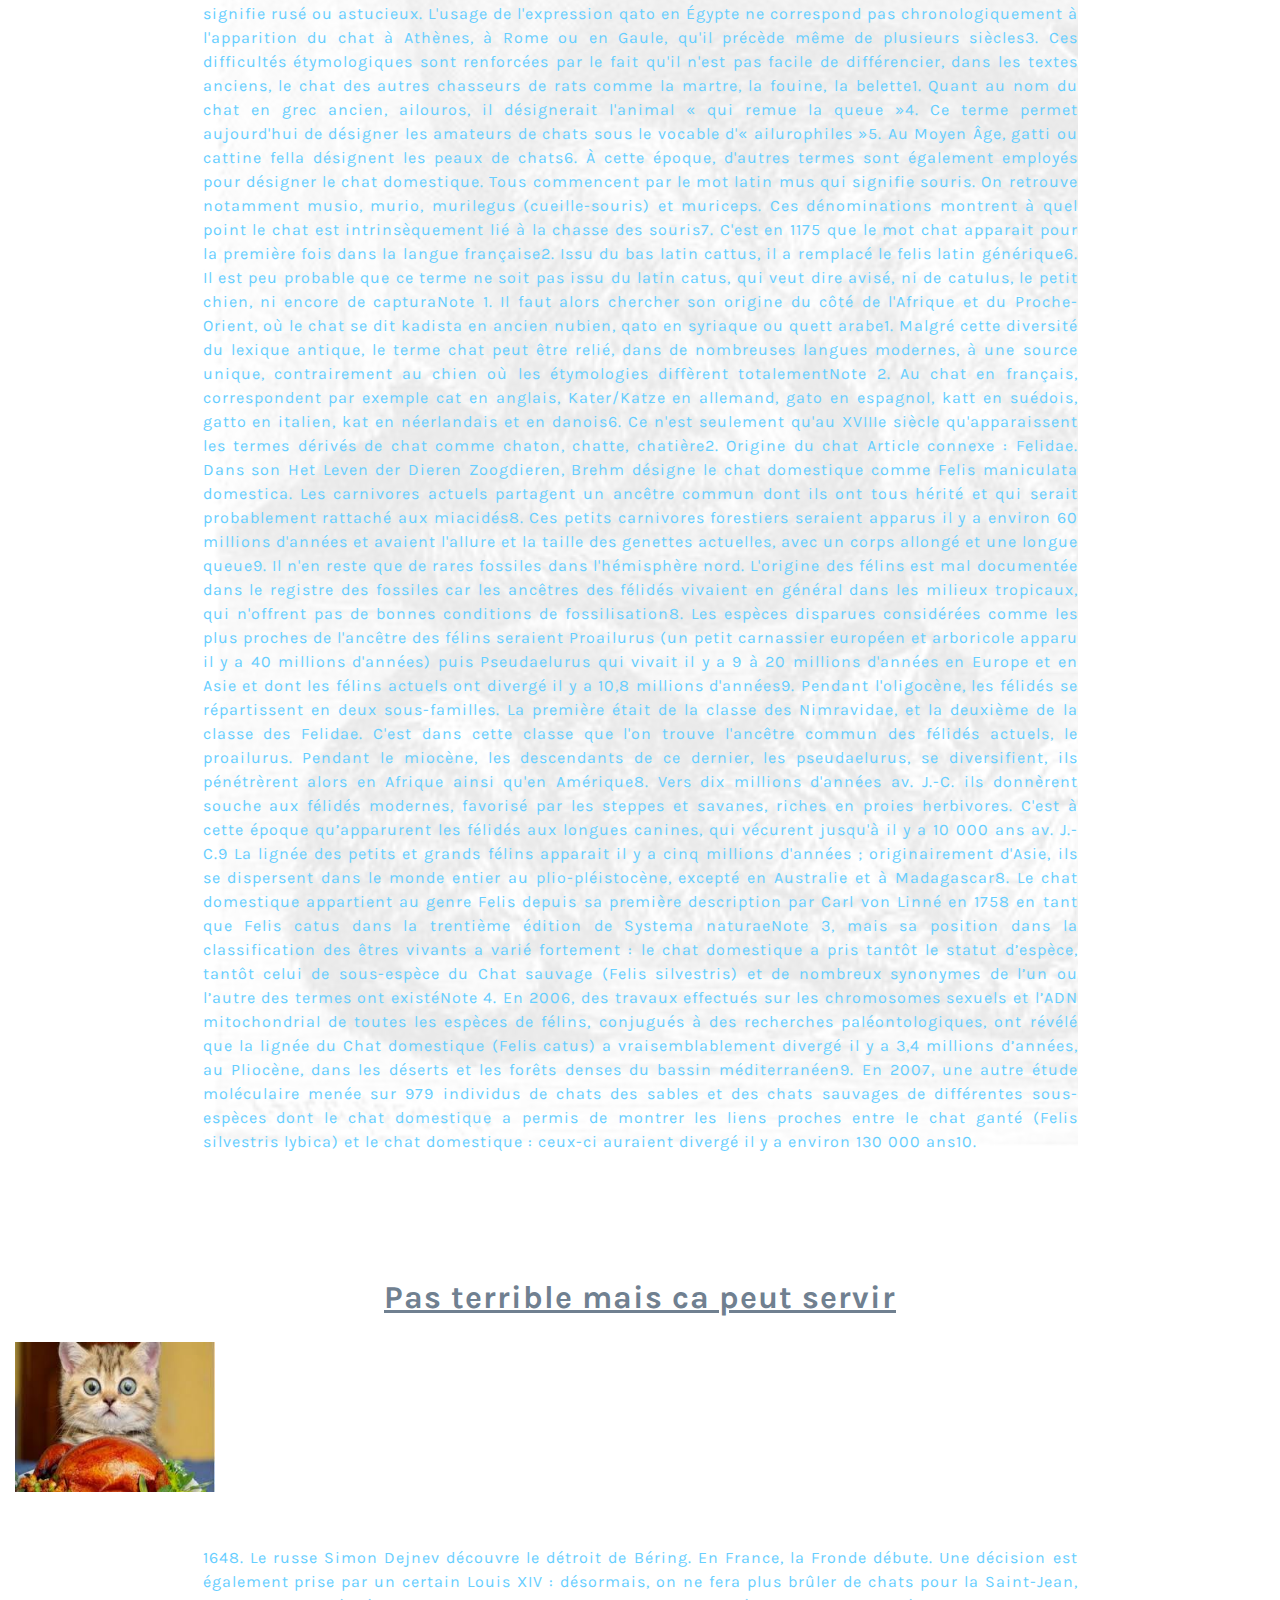
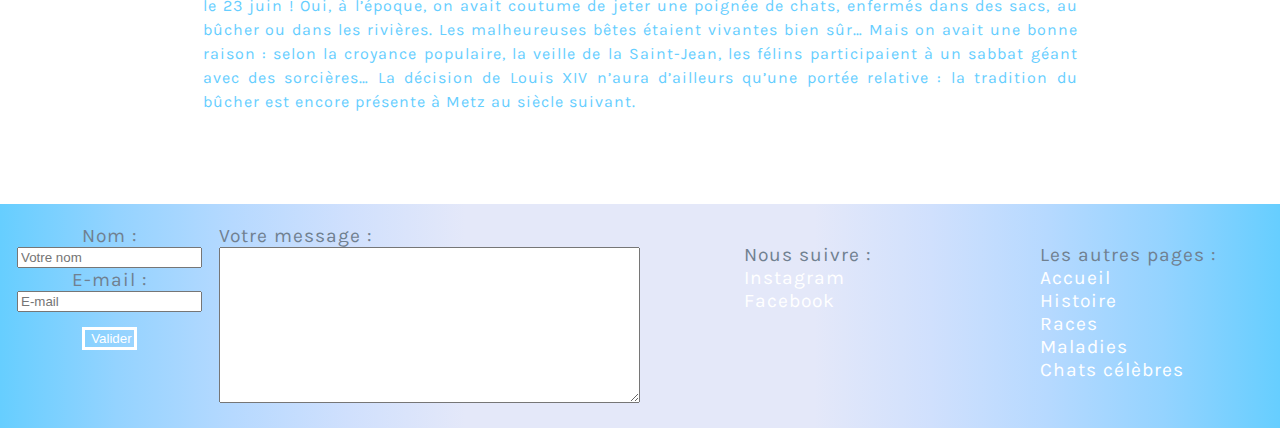
==== commit 88208a9b: "Cat walk" ====
--- a/page-1.html
+++ b/page-1.html
@@ -22,13 +22,14 @@
     </a>
 
     <nav>
-        <ul class="menu">
-            <li><a href="index.html">Accueil</a></li>
-            <li><a href="page-2.html">Races</a></li>
-            <li><a href="page-3.html">Maladies</a></li>
-            <li><a href="page-4.html">Chats célèbres</a></li>
-        </ul>
-    </nav>
+            <img class="cat-walk" src="images/chat-marche.gif" alt="chat-qui-chat-marche">
+            <ul class="menu">
+                <li><a href="page-1.html">Histoire</a></li>
+                <li><a href="page-2.html">Races</a></li>
+                <li><a href="page-3.html">Maladies</a></li>
+                <li><a href="page-4.html">Chats célèbres</a></li>
+            </ul>
+        </nav>
 
     <main class="main-page-1">
         <article>
@@ -193,26 +194,25 @@
     <footer>
         <form action="contact">
 
-            <div>
+            <div class="name">
                 <label for="name">Nom :</label>
                 <input type="text" id="name" placeholder="Votre nom" required>
-            </div>
-
-            <div>
+
                 <label for="email">E-mail :</label>
                 <input type="text" id="email" placeholder="E-mail" required>
-            </div>
-
-            <div>
+
+                <input class="button" type="button" value="Valider !">
+
+            </div>
+
+            <div class="area">
                 <label for="text">Votre message :</label>
-                <textarea name="" id="text" cols="30" rows="10">Votre message</textarea>
-            </div>
-
-            <div>
-                <input type="button" value="Valider !">
-            </div>
+                <textarea name="text" id="text" cols="50" rows="10"></textarea>
+            </div>
+
 
         </form>
+
         <div class="contact">
             <ul>Nous suivre :
                 <li><a href="http://1.bp.blogspot.com/-YZcrMvELax8/VlDjiCfJDBI/AAAAAAAABG0/SMdg5wE6UiY/s400-h300-a/Cats%2BGifs%2Bwww.LordAriesCat.com%2B10.gif">Instagram</a></li>
@@ -226,6 +226,7 @@
                 <li><a href="page-4.html">Chats célèbres</a></li>
             </ul>
         </div>
+
     </footer>
 
 </body>
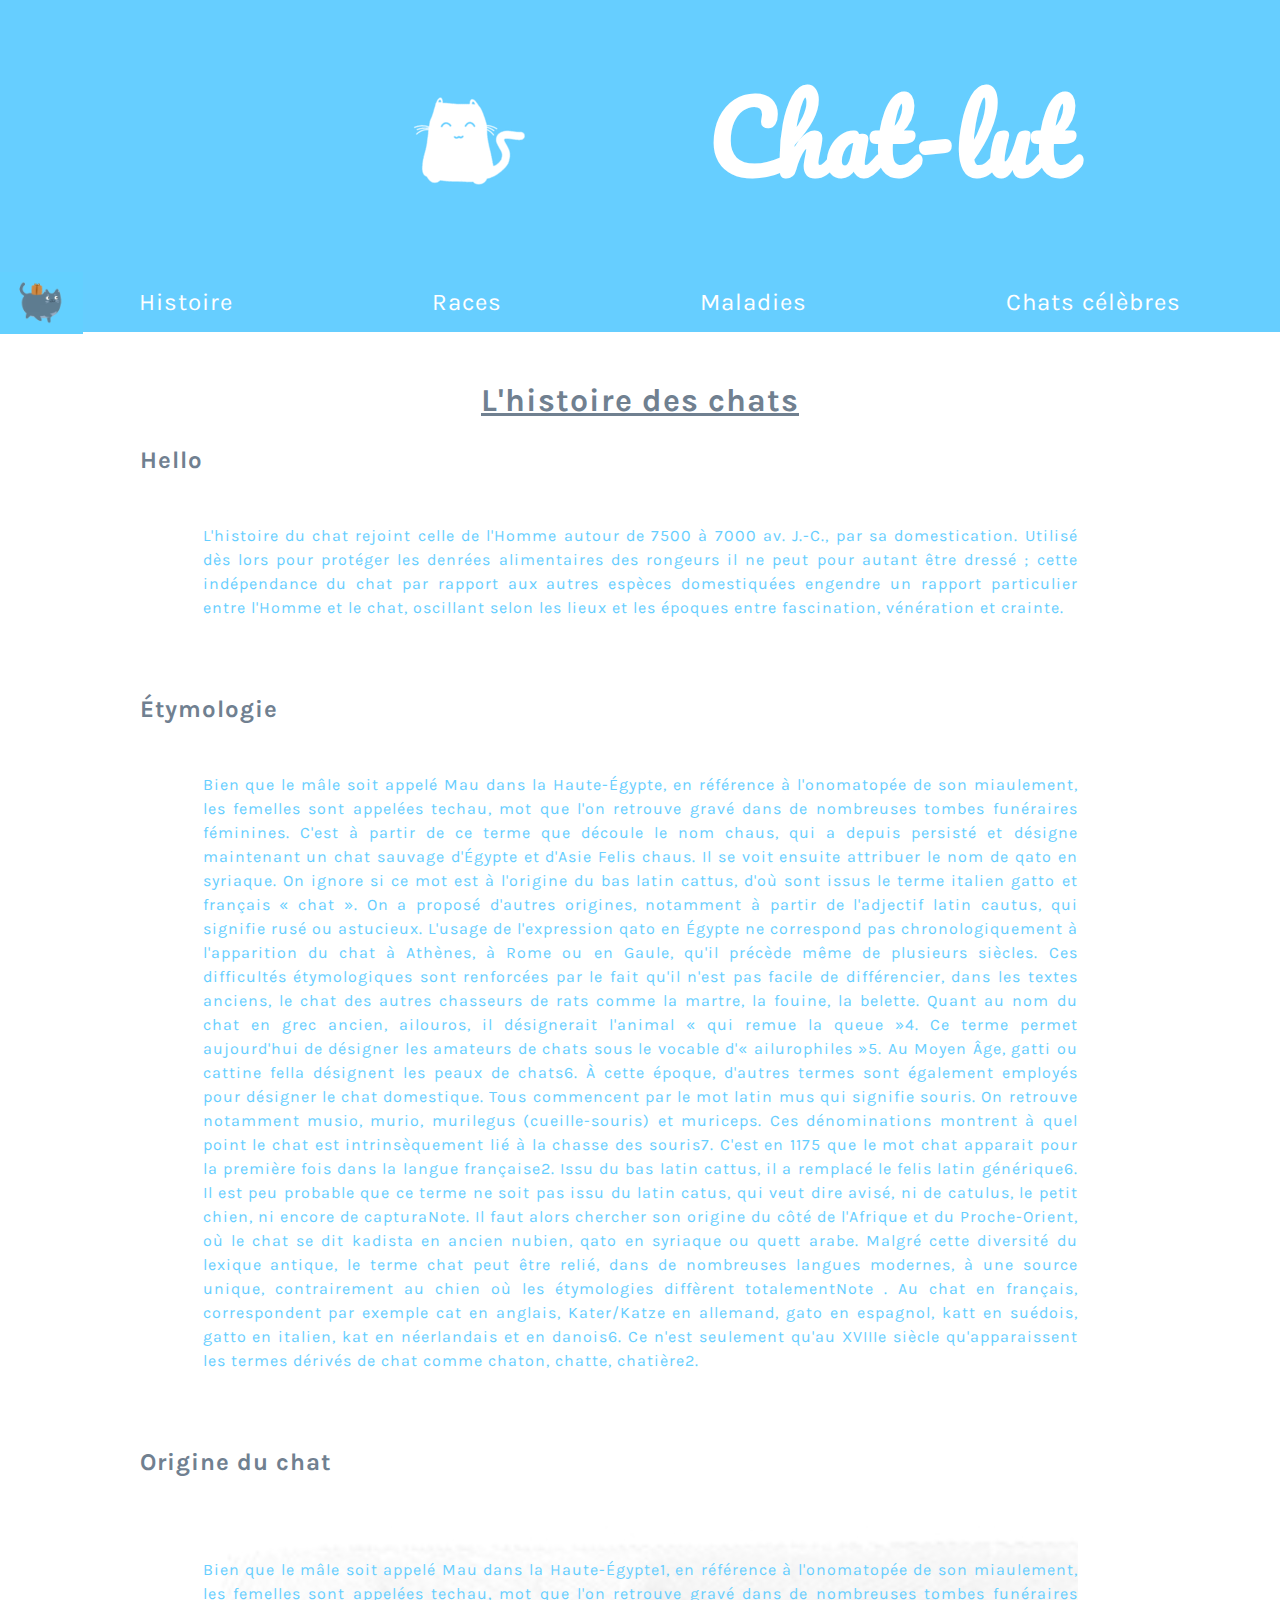
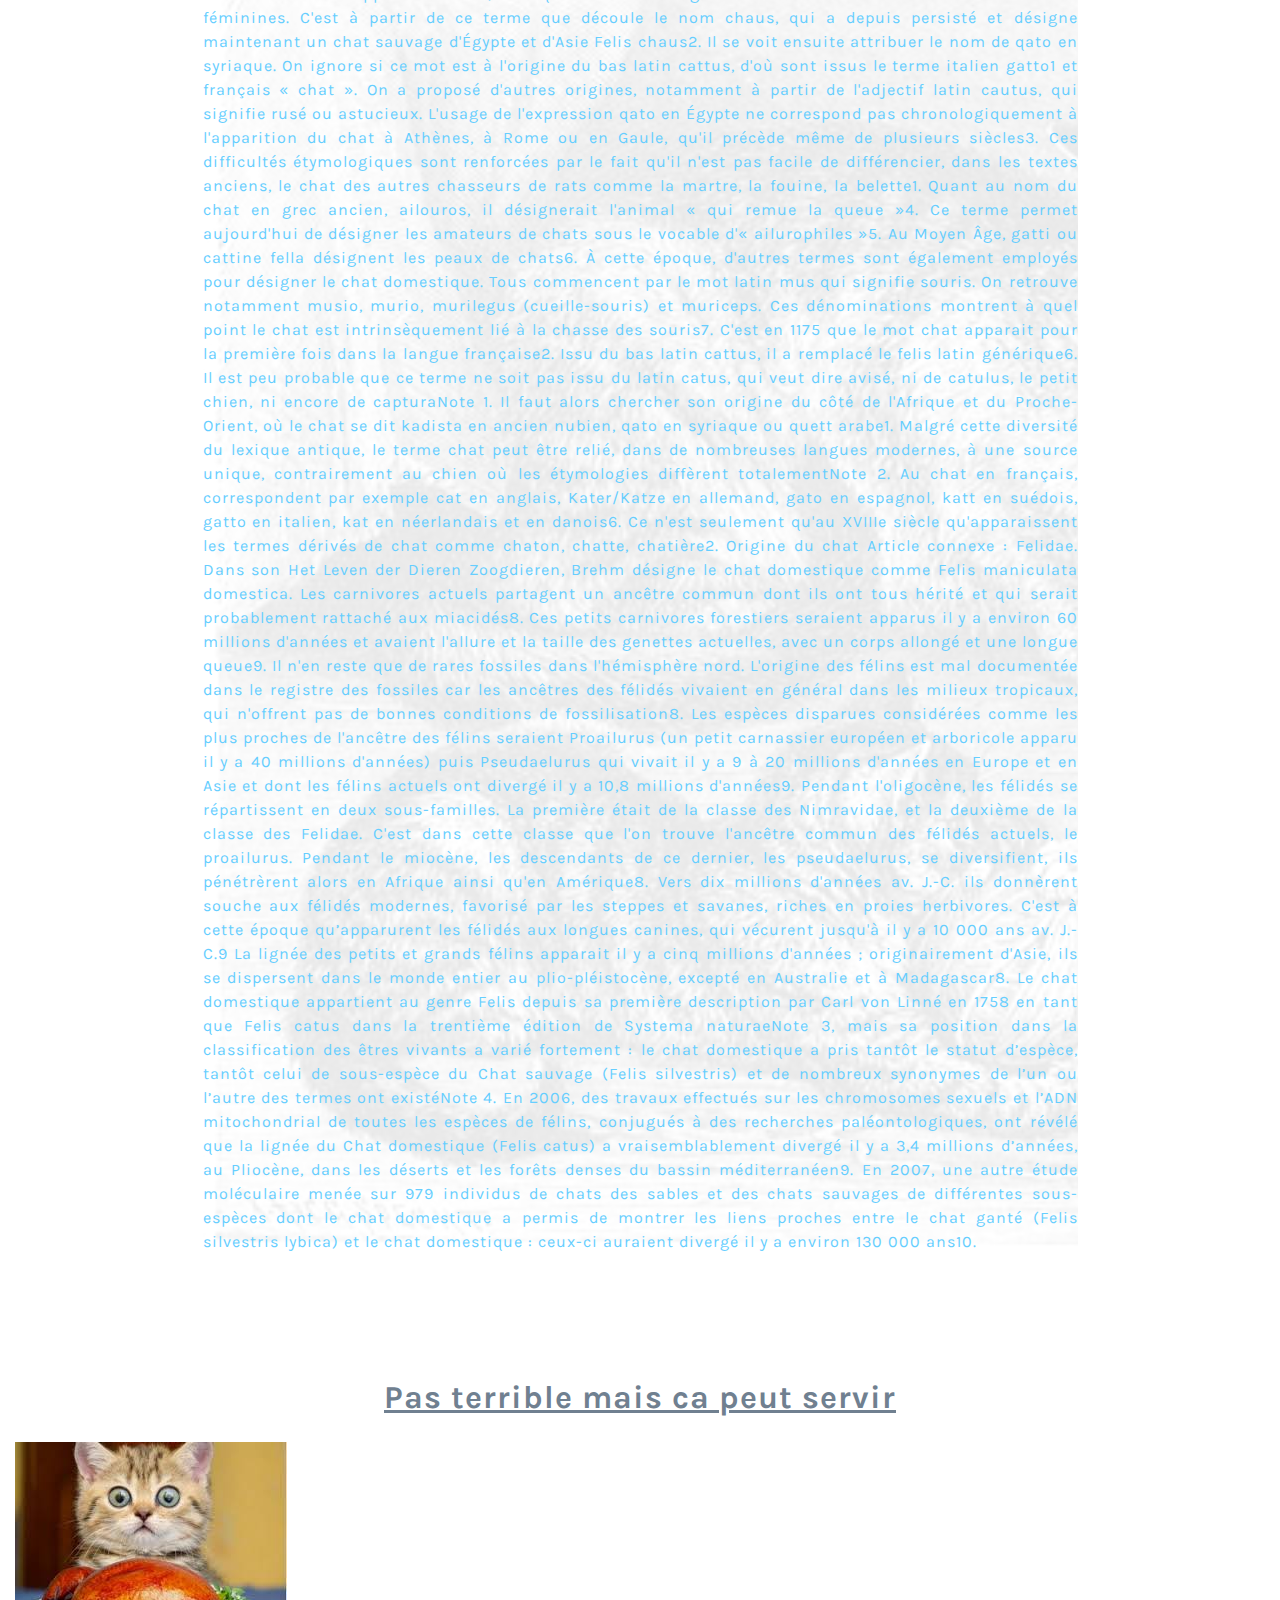
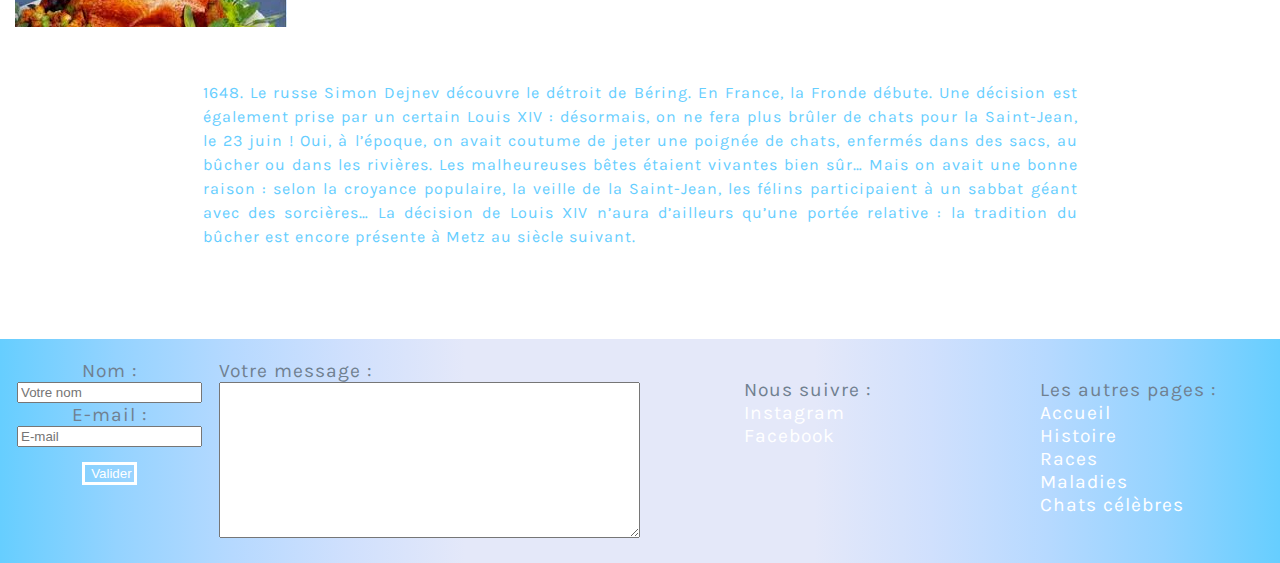
==== commit 7f993d74: "flav.ico" ====
--- a/page-1.html
+++ b/page-1.html
@@ -8,6 +8,7 @@
     <title>Chat-lut Histoire</title>
     <link rel="stylesheet" href="main.css">
     <link href="https://fonts.googleapis.com/css?family=Karla|Pacifico" rel="stylesheet">
+    <link rel="icon" type="image/png" href="images/flav-ico.png">
 </head>
 
 <body>
@@ -22,14 +23,14 @@
     </a>
 
     <nav>
-            <img class="cat-walk" src="images/chat-marche.gif" alt="chat-qui-chat-marche">
-            <ul class="menu">
-                <li><a href="page-1.html">Histoire</a></li>
-                <li><a href="page-2.html">Races</a></li>
-                <li><a href="page-3.html">Maladies</a></li>
-                <li><a href="page-4.html">Chats célèbres</a></li>
-            </ul>
-        </nav>
+        <img class="cat-walk" src="images/chat-marche.gif" alt="chat-qui-chat-marche">
+        <ul class="menu">
+            <li><a href="page-1.html">Histoire</a></li>
+            <li><a href="page-2.html">Races</a></li>
+            <li><a href="page-3.html">Maladies</a></li>
+            <li><a href="page-4.html">Chats célèbres</a></li>
+        </ul>
+    </nav>
 
     <main class="main-page-1">
         <article>
--- a/main.css
+++ b/main.css
@@ -4,3 +4,5 @@
 @import 'index.css';
 @import 'footer.css';
 @import 'page1.css';
+@import 'page2.css';
+
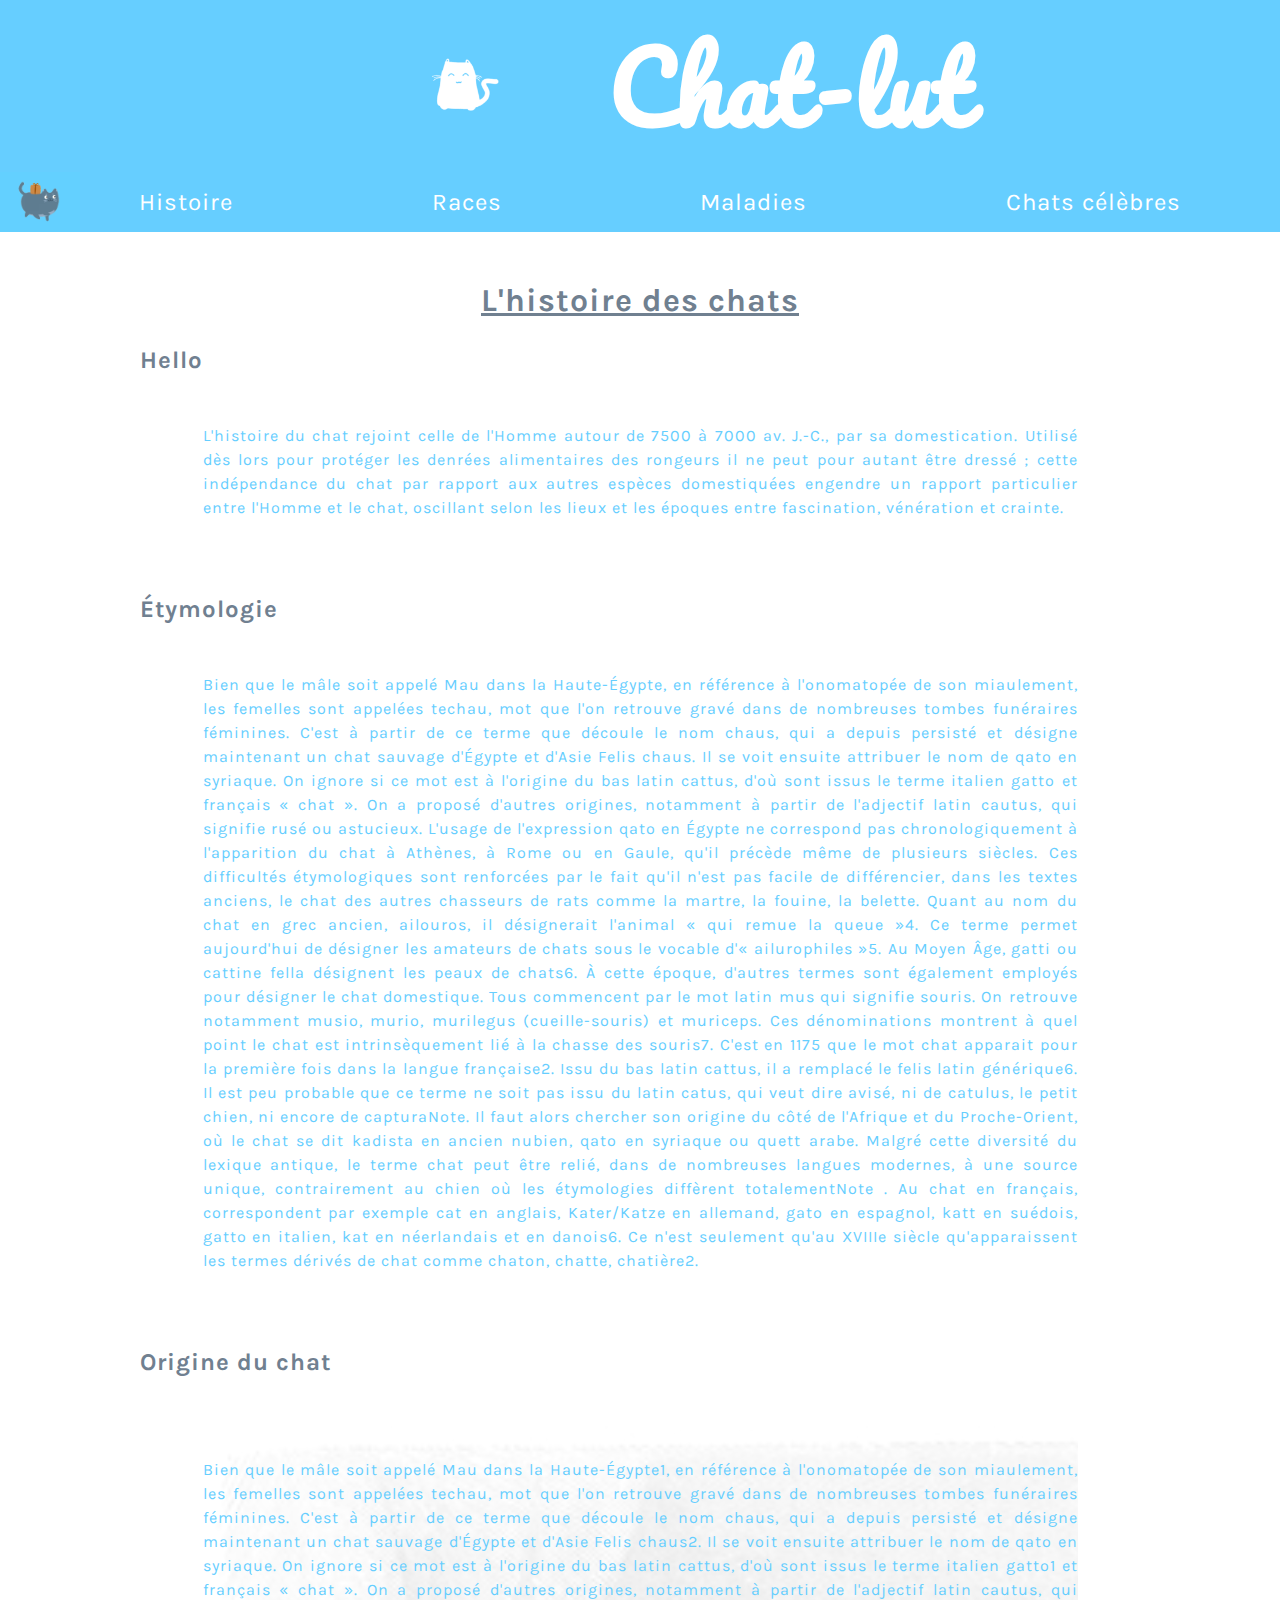
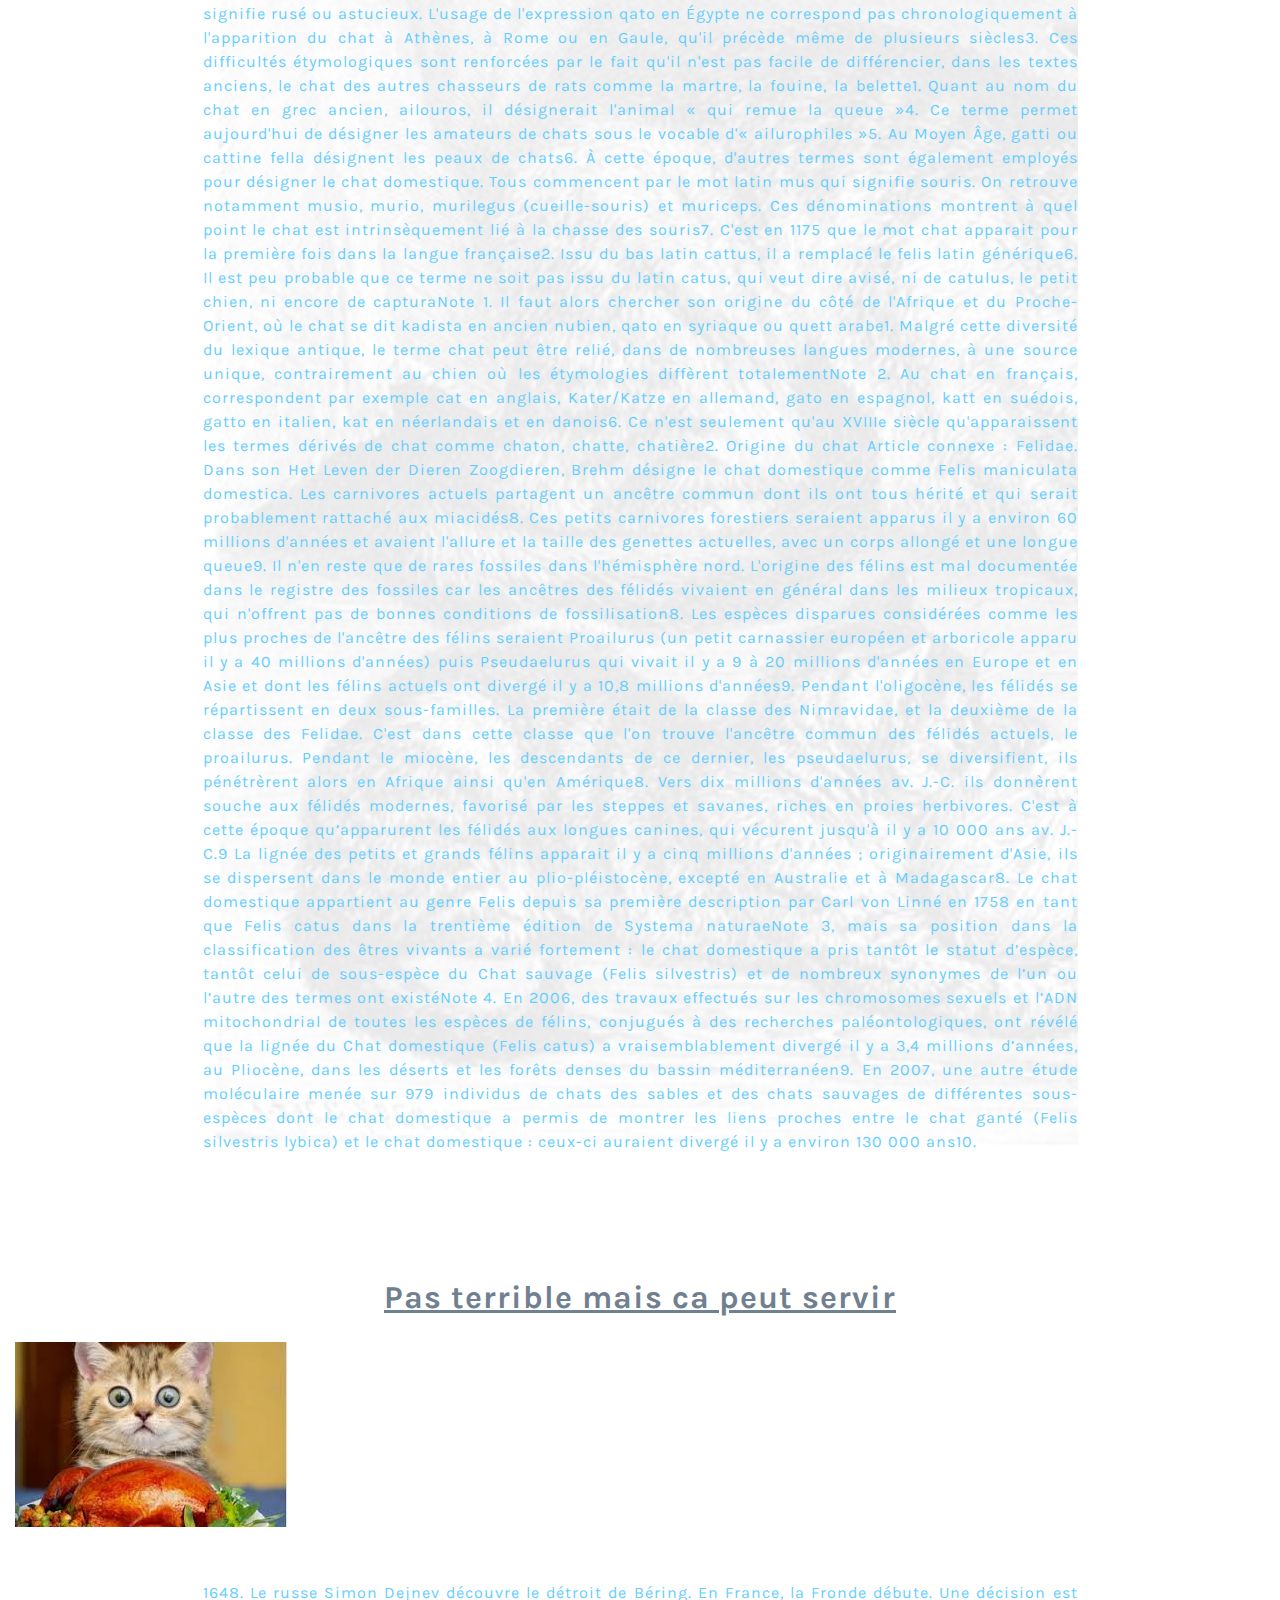
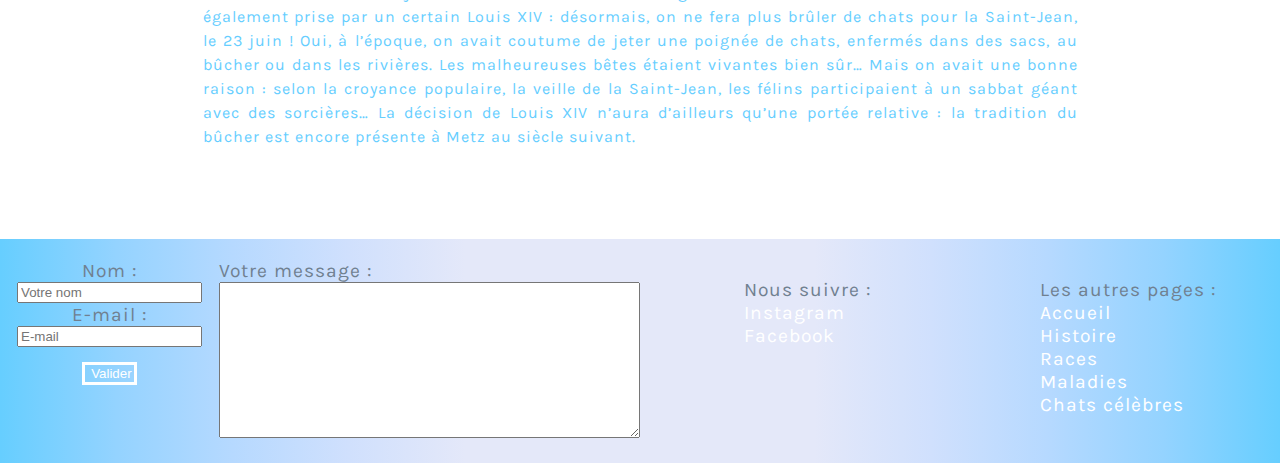
==== commit e16e9fe5: "Catbanner" ====
--- a/page-1.html
+++ b/page-1.html
@@ -16,7 +16,7 @@
     <a href="index.html">
         <header>
             <div>
-                <img src="images/banner.gif" alt="Chat qui dance">
+                <img class="cat-banner" src="images/banner.gif" alt="Chat qui dance">
             </div>
             <h1>Chat-lut</h1>
         </header>
